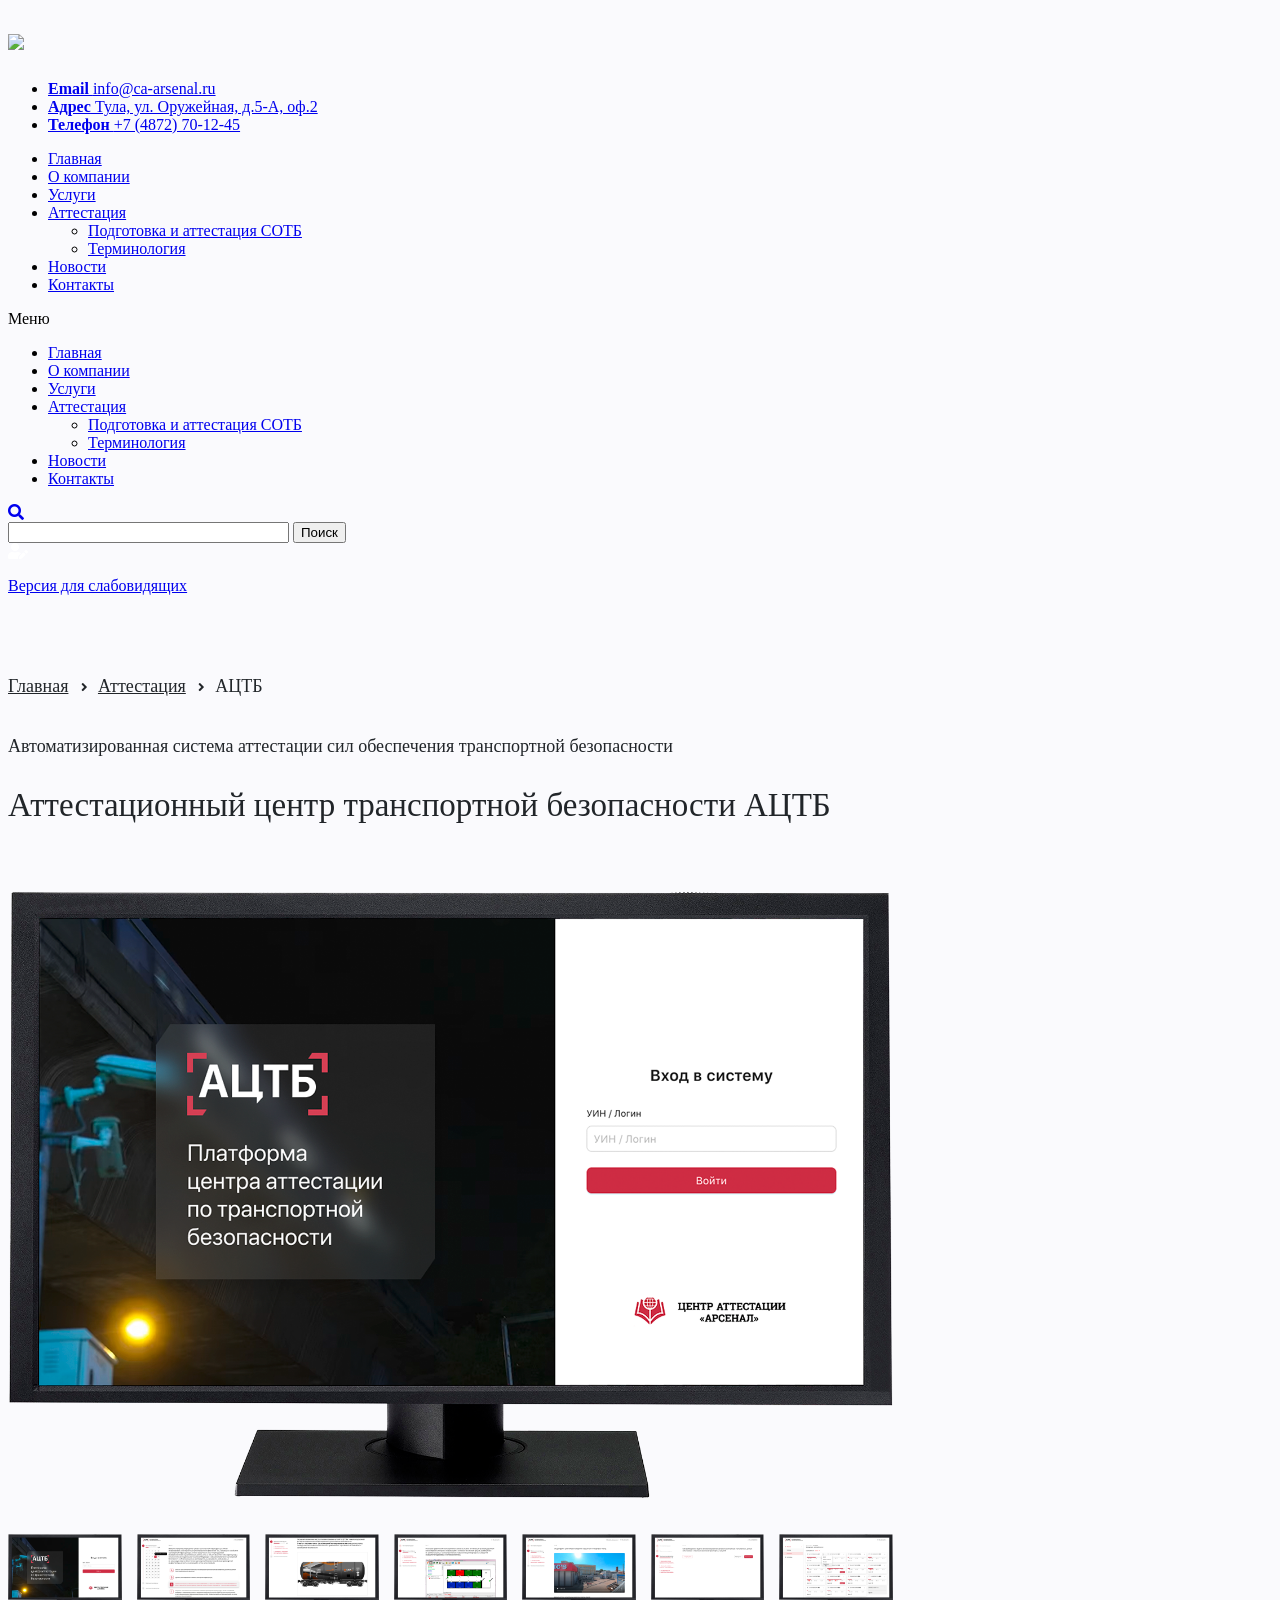
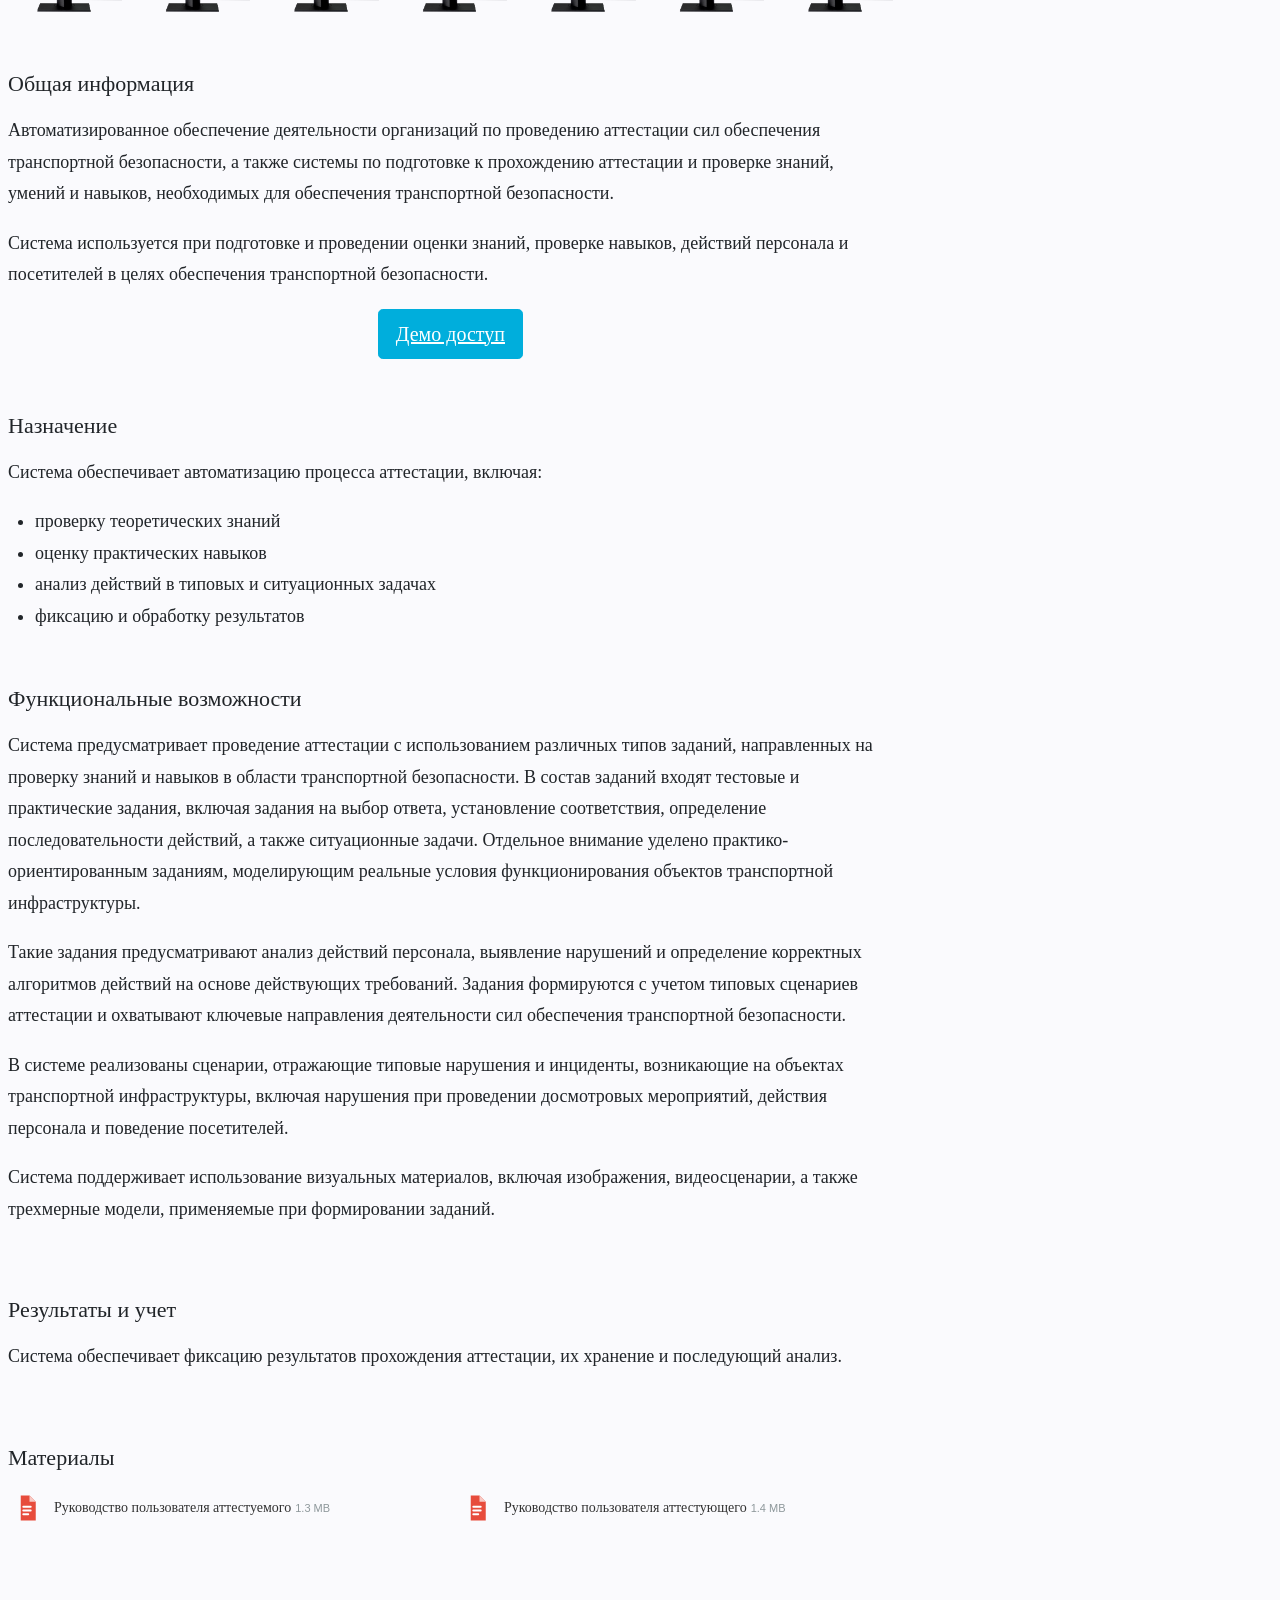
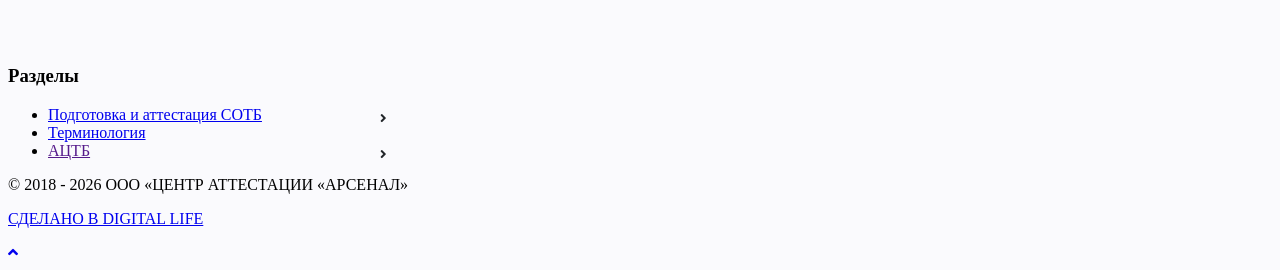
==== arsenal-mincifra-page.html @ 4a5f4f37 "Add demo page package" ====
﻿<!DOCTYPE html>
<html lang="en" class="csstransforms csstransforms3d csstransitions">
        
    <head>
		<meta http-equiv="Content-Type" content="text/html; charset=UTF-8" />
		<meta name="robots" content="index, follow" />
		<meta name="keywords" content="Подготовка и аттестация СОТБ" />
		<meta name="description" content="Аттестация сил обеспечения транспортной безопасности (СОТБ) на этапе проверки соответствия знаний, умений, навыков требованиям законодательства Российской Федерации о транспортной безопасности состоит из трех частей:  тестовые вопросы;    тематические вопросы;    практические задачи." />
		<title>Подготовка к аттестации</title>
		<meta http-equiv="Content-Type" content="text/html; charset=UTF-8" />
<meta name="robots" content="index, follow" />
<meta name="keywords" content="Подготовка и аттестация СОТБ" />
<meta name="description" content="Аттестация сил обеспечения транспортной безопасности (СОТБ) на этапе проверки соответствия знаний, умений, навыков требованиям законодательства Российской Федерации о транспортной безопасности состоит из трех частей:  тестовые вопросы;    тематические вопросы;    практические задачи." />
<script data-skip-moving="true">(function(w, d) {var v = w.frameCacheVars = {"CACHE_MODE":"HTMLCACHE","storageBlocks":[],"dynamicBlocks":{"LkGdQn":"2367ccf456d8","XEVOpk":"2367ccf456d8","i69SCE":"4b08816c9129","7DqYyc":"8f40a6a8fc7c","g8taYv":"0f385bc61f8c","jmonnO":"e4f3e5719616","ZSBTn8":"bb7550629bd7","rIpOz9":"251fed675c6a"},"AUTO_UPDATE":true,"AUTO_UPDATE_TTL":120,"version":2};var inv = false;if (v.AUTO_UPDATE === false){if (v.AUTO_UPDATE_TTL && v.AUTO_UPDATE_TTL > 0){var lm = Date.parse(d.lastModified);if (!isNaN(lm)){var td = new Date().getTime();if ((lm + v.AUTO_UPDATE_TTL * 1000) >= td){w.frameRequestStart = false;w.preventAutoUpdate = true;return;}inv = true;}}else{w.frameRequestStart = false;w.preventAutoUpdate = true;return;}}var r = w.XMLHttpRequest ? new XMLHttpRequest() : (w.ActiveXObject ? new w.ActiveXObject("Microsoft.XMLHTTP") : null);if (!r) { return; }w.frameRequestStart = true;var m = v.CACHE_MODE; var l = w.location; var x = new Date().getTime();var q = "?bxrand=" + x + (l.search.length > 0 ? "&" + l.search.substring(1) : "");var u = l.protocol + "//" + l.host + l.pathname + q;r.open("GET", u, true);r.setRequestHeader("BX-ACTION-TYPE", "get_dynamic");r.setRequestHeader("X-Bitrix-Composite", "get_dynamic");r.setRequestHeader("BX-CACHE-MODE", m);r.setRequestHeader("BX-CACHE-BLOCKS", v.dynamicBlocks ? JSON.stringify(v.dynamicBlocks) : "");if (inv){r.setRequestHeader("BX-INVALIDATE-CACHE", "Y");}try { r.setRequestHeader("BX-REF", d.referrer || "");} catch(e) {}if (m === "APPCACHE"){r.setRequestHeader("BX-APPCACHE-PARAMS", JSON.stringify(v.PARAMS));r.setRequestHeader("BX-APPCACHE-URL", v.PAGE_URL ? v.PAGE_URL : "");}r.onreadystatechange = function() {if (r.readyState != 4) { return; }var a = r.getResponseHeader("BX-RAND");var b = w.BX && w.BX.frameCache ? w.BX.frameCache : false;if (a != x || !((r.status >= 200 && r.status < 300) || r.status === 304 || r.status === 1223 || r.status === 0)){var f = {error:true, reason:a!=x?"bad_rand":"bad_status", url:u, xhr:r, status:r.status};if (w.BX && w.BX.ready && b){BX.ready(function() {setTimeout(function(){BX.onCustomEvent("onFrameDataRequestFail", [f]);}, 0);});}w.frameRequestFail = f;return;}if (b){b.onFrameDataReceived(r.responseText);if (!w.frameUpdateInvoked){b.update(false);}w.frameUpdateInvoked = true;}else{w.frameDataString = r.responseText;}};r.send();var p = w.performance;if (p && p.addEventListener && p.getEntries && p.setResourceTimingBufferSize){var e = 'resourcetimingbufferfull';var h = function() {if (w.BX && w.BX.frameCache && w.BX.frameCache.frameDataInserted){p.removeEventListener(e, h);}else {p.setResourceTimingBufferSize(p.getEntries().length + 50);}};p.addEventListener(e, h);}})(window, document);</script>


<link href="https://use.fontawesome.com/releases/v5.2.0/css/all.css" type="text/css"  rel="stylesheet" />
<link href="https://fonts.googleapis.com/css?family=Poppins:300i,400,500,600,700" type="text/css"  rel="stylesheet" />
<link href="https://fonts.googleapis.com/css?family=Roboto:100,300,400,500,600,700" type="text/css"  rel="stylesheet" />
<link href="https://ca-arsenal.ru/bitrix/js/ui/bootstrap4/css/bootstrap.min.css?1598874058146519" type="text/css"  rel="stylesheet" />
<link href="https://ca-arsenal.ru/local/templates/ca_arsenal/components/bitrix/news.list/podgotovka-k-attestacii/style.css?1594298191150" type="text/css"  rel="stylesheet" />
<link href="https://ca-arsenal.ru/local/templates/ca_arsenal/css/third-party/sidr/css/jquery.sidr.dark.css?15942981924082" type="text/css"  data-template-style="true"  rel="stylesheet" />
<link href="https://ca-arsenal.ru/local/templates/ca_arsenal/css/third-party/slick/css/slick.css?15942981921729" type="text/css"  data-template-style="true"  rel="stylesheet" />
<link href="https://ca-arsenal.ru/local/templates/ca_arsenal/css/third-party/wow/css/animate.min.css?159429819255919" type="text/css"  data-template-style="true"  rel="stylesheet" />
<link href="https://ca-arsenal.ru/local/templates/ca_arsenal/css/third-party/prettyphoto/css/prettyPhoto.css?159429819219891" type="text/css"  data-template-style="true"  rel="stylesheet" />
<link href="https://ca-arsenal.ru/local/templates/ca_arsenal/css/main.css?1730293584119302" type="text/css"  data-template-style="true"  rel="stylesheet" />
<link href="https://ca-arsenal.ru/local/templates/ca_arsenal/icons/icons.css?15942981887052" type="text/css"  data-template-style="true"  rel="stylesheet" />
<link href="https://ca-arsenal.ru/local/templates/ca_arsenal/css/third-party/fakeloader/fakeLoader.css?15942981908376" type="text/css"  data-template-style="true"  rel="stylesheet" />
<link href="https://ca-arsenal.ru/local/templates/ca_arsenal/css/custom.css?15942981888194" type="text/css"  data-template-style="true"  rel="stylesheet" />
<link href="https://ca-arsenal.ru/local/templates/ca_arsenal/css/default.css?159429818813" type="text/css"  data-template-style="true"  rel="stylesheet" />
<link href="https://ca-arsenal.ru/local/templates/ca_arsenal/components/bitrix/menu/top-menu/style.min.css?15942981913715" type="text/css"  data-template-style="true"  rel="stylesheet" />
<link href="https://ca-arsenal.ru/bitrix/components/bitrix/search.suggest.input/templates/.default/style.css?1594297395501" type="text/css"  data-template-style="true"  rel="stylesheet" />
<link href="https://ca-arsenal.ru/local/templates/ca_arsenal/components/bitrix/breadcrumb/breadckrams/style.min.css?1594298190467" type="text/css"  data-template-style="true"  rel="stylesheet" />
<link href="https://ca-arsenal.ru/local/templates/ca_arsenal/components/bitrix/menu/add-menu/style.min.css?1594298190490" type="text/css"  data-template-style="true"  rel="stylesheet" />
<link href="https://ca-arsenal.ru/local/templates/ca_arsenal/components/bitrix/news.list/sidebar-news/style.css?1594298191188" type="text/css"  data-template-style="true"  rel="stylesheet" />
<link href="https://ca-arsenal.ru/local/components/DL/main.feedback/templates/form/style.min.css?159429819032" type="text/css"  data-template-style="true"  rel="stylesheet" />
<link href="https://ca-arsenal.ru/bitrix/components/bitrix/map.yandex.system/templates/.default/style.css?1594297379666" type="text/css"  data-template-style="true"  rel="stylesheet" />
<link href="https://ca-arsenal.ru/local/templates/ca_arsenal/components/bitrix/menu/bottom_menu/style.min.css?1594298190490" type="text/css"  data-template-style="true"  rel="stylesheet" />
<link href="https://ca-arsenal.ru/local/templates/ca_arsenal/styles.css?159972371611761" type="text/css"  data-template-style="true"  rel="stylesheet" />
<link href="https://ca-arsenal.ru/bitrix/components/vision/vision.special/templates/.default/style/css/style.css?1596027711129" type="text/css"  data-template-style="true"  rel="stylesheet" />
<link href="https://ca-arsenal.ru/bitrix/components/vision/vision.special/templates/.default/style/css/bvi-font.min.css?15942976681612" type="text/css"  data-template-style="true"  rel="stylesheet" />
<link href="https://ca-arsenal.ru/bitrix/components/vision/vision.special/templates/.default/style/css/bvi.min.css?1596015080127804" type="text/css"  data-template-style="true"  rel="stylesheet" />
<link href="https://ca-arsenal.ru/bitrix/components/vision/vision.special/templates/.default/style/css/bvi.min.css?1596015080127804" type="text/css"  data-template-style="true"  rel="stylesheet" />
<link href="https://ca-arsenal.ru/bitrix/components/vision/vision.special/templates/.default/style/css/bvi-font.min.css?15942976681612" type="text/css"  data-template-style="true"  rel="stylesheet" />
<script>if(!window.BX)window.BX={};if(!window.BX.message)window.BX.message=function(mess){if(typeof mess==='object'){for(let i in mess) {BX.message[i]=mess[i];} return true;}};</script>
<script>(window.BX||top.BX).message({"JS_CORE_LOADING":"Загрузка...","JS_CORE_NO_DATA":"- Нет данных -","JS_CORE_WINDOW_CLOSE":"Закрыть","JS_CORE_WINDOW_EXPAND":"Развернуть","JS_CORE_WINDOW_NARROW":"Свернуть в окно","JS_CORE_WINDOW_SAVE":"Сохранить","JS_CORE_WINDOW_CANCEL":"Отменить","JS_CORE_WINDOW_CONTINUE":"Продолжить","JS_CORE_H":"ч","JS_CORE_M":"м","JS_CORE_S":"с","JSADM_AI_HIDE_EXTRA":"Скрыть лишние","JSADM_AI_ALL_NOTIF":"Показать все","JSADM_AUTH_REQ":"Требуется авторизация!","JS_CORE_WINDOW_AUTH":"Войти","JS_CORE_IMAGE_FULL":"Полный размер"});</script>

<script src="https://ca-arsenal.ru/bitrix/js/main/core/core.min.js?1762891666229643"></script>

<script>BX.Runtime.registerExtension({"name":"main.core","namespace":"BX","loaded":true});</script>
<script>BX.setJSList(["\/bitrix\/js\/main\/core\/core_ajax.js","\/bitrix\/js\/main\/core\/core_promise.js","\/bitrix\/js\/main\/polyfill\/promise\/js\/promise.js","\/bitrix\/js\/main\/loadext\/loadext.js","\/bitrix\/js\/main\/loadext\/extension.js","\/bitrix\/js\/main\/polyfill\/promise\/js\/promise.js","\/bitrix\/js\/main\/polyfill\/find\/js\/find.js","\/bitrix\/js\/main\/polyfill\/includes\/js\/includes.js","\/bitrix\/js\/main\/polyfill\/matches\/js\/matches.js","\/bitrix\/js\/ui\/polyfill\/closest\/js\/closest.js","\/bitrix\/js\/main\/polyfill\/fill\/main.polyfill.fill.js","\/bitrix\/js\/main\/polyfill\/find\/js\/find.js","\/bitrix\/js\/main\/polyfill\/matches\/js\/matches.js","\/bitrix\/js\/main\/polyfill\/core\/dist\/polyfill.bundle.js","\/bitrix\/js\/main\/core\/core.js","\/bitrix\/js\/main\/polyfill\/intersectionobserver\/js\/intersectionobserver.js","\/bitrix\/js\/main\/lazyload\/dist\/lazyload.bundle.js","\/bitrix\/js\/main\/polyfill\/core\/dist\/polyfill.bundle.js","\/bitrix\/js\/main\/parambag\/dist\/parambag.bundle.js"]);
</script>
<script>BX.Runtime.registerExtension({"name":"ui.dexie","namespace":"BX.DexieExport","loaded":true});</script>
<script>BX.Runtime.registerExtension({"name":"ls","namespace":"window","loaded":true});</script>
<script>BX.Runtime.registerExtension({"name":"fx","namespace":"window","loaded":true});</script>
<script>BX.Runtime.registerExtension({"name":"fc","namespace":"window","loaded":true});</script>
<script>BX.Runtime.registerExtension({"name":"jquery3","namespace":"window","loaded":true});</script>
<script>BX.Runtime.registerExtension({"name":"ui.bootstrap4","namespace":"window","loaded":true});</script>
<script>(window.BX||top.BX).message({"LANGUAGE_ID":"ru","FORMAT_DATE":"DD.MM.YYYY","FORMAT_DATETIME":"DD.MM.YYYY HH:MI:SS","COOKIE_PREFIX":"BITRIX_SM","SERVER_TZ_OFFSET":"10800","UTF_MODE":"Y","SITE_ID":"s1","SITE_DIR":"\/"});</script>


<script src="https://ca-arsenal.ru/bitrix/js/ui/dexie/dist/dexie.bundle.min.js?1762891648102530"></script>
<script src="https://ca-arsenal.ru/bitrix/js/main/core/core_ls.min.js?17488457132683"></script>
<script src="https://ca-arsenal.ru/bitrix/js/main/core/core_fx.min.js?15942971729768"></script>
<script src="https://ca-arsenal.ru/bitrix/js/main/core/core_frame_cache.min.js?176289165110481"></script>
<script src="https://ca-arsenal.ru/bitrix/js/main/jquery/jquery-3.6.0.min.js?165841341989501"></script>
<script src="https://ca-arsenal.ru/bitrix/js/ui/bootstrap4/js/bootstrap.min.js?159429724454924"></script>


<script src="https://ca-arsenal.ru/local/templates/ca_arsenal/components/bitrix/menu/top-menu/script.min.js?1594298191407"></script>
<script src="https://ca-arsenal.ru/bitrix/components/bitrix/search.suggest.input/templates/.default/script.min.js?17488457297997"></script>
<script src="https://ca-arsenal.ru/bitrix/components/vision/vision.special/templates/.default/style/js/bvi.min.js?163050407426181"></script>
<script src="https://ca-arsenal.ru/bitrix/components/vision/vision.special/templates/.default/style/js/responsivevoice.min.js?159429766864687"></script>
<script src="https://ca-arsenal.ru/bitrix/components/vision/vision.special/templates/.default/style/js/js.cookie.min.js?15942976681880"></script>
<script src="https://ca-arsenal.ru/bitrix/components/vision/vision.special/templates/.default/style/js/responsivevoice.min.js?159429766864687"></script>
<script src="https://ca-arsenal.ru/bitrix/components/vision/vision.special/templates/.default/style/js/bvi-init.js?159429766852"></script>
<script src="https://ca-arsenal.ru/bitrix/components/vision/vision.special/templates/.default/style/js/bvi.min.js?163050407426181"></script>
<script src="https://ca-arsenal.ru/bitrix/components/vision/vision.special/templates/.default/style/js/js.cookie.min.js?15942976681880"></script>
<script src="https://ca-arsenal.ru/bitrix/components/bitrix/map.yandex.view/templates/.default/script.js?15942973791540"></script>
<script src="https://ca-arsenal.ru/local/templates/ca_arsenal/css/third-party/jquery/jquery-3.2.1.min.js?159429819086659"></script>
<script src="https://ca-arsenal.ru/local/templates/ca_arsenal/css/third-party/jquery/jquery-migrate-3.0.0.min.js?15942981907083"></script>
<script src="https://ca-arsenal.ru/local/templates/ca_arsenal/css/third-party/sidr/js/jquery.sidr.js?159429819216494"></script>
<script src="https://ca-arsenal.ru/local/templates/ca_arsenal/css/third-party/cycle2/jquery.cycle2.js?159429819048973"></script>
<script src="https://ca-arsenal.ru/local/templates/ca_arsenal/css/third-party/slick/js/slick.min.js?159429819241953"></script>
<script src="https://ca-arsenal.ru/local/templates/ca_arsenal/css/third-party/wow/js/wow.min.js?15942981928426"></script>
<script src="https://ca-arsenal.ru/local/templates/ca_arsenal/css/third-party/counter-up/js/waypoints.min.js?15942981928044"></script>
<script src="https://ca-arsenal.ru/local/templates/ca_arsenal/css/third-party/counter-up/js/jquery.counterup.min.js?15942981921067"></script>
<script src="https://ca-arsenal.ru/local/templates/ca_arsenal/css/third-party/isotope/js/isotope.pkgd.min.js?159429819216020"></script>
<script src="https://ca-arsenal.ru/local/templates/ca_arsenal/css/third-party/prettyphoto/js/jquery.prettyPhoto.js?159429819222038"></script>
<script src="https://ca-arsenal.ru/local/templates/ca_arsenal/css/third-party/fakeloader/fakeLoader.min.js?15942981902121"></script>
<script src="https://ca-arsenal.ru/local/templates/ca_arsenal/js/contact.js?1594298188771"></script>
<script src="https://ca-arsenal.ru/local/templates/ca_arsenal/js/custom.js?159800091910472"></script>
<script src="https://ca-arsenal.ru/local/templates/ca_arsenal/js/color-switcher.js?15942981882330"></script>

		<meta name="viewport" content="width=device-width, initial-scale=1">
		<link rel="shortcut icon" href="https://ca-arsenal.ru/local/templates/ca_arsenal/images/favicon.png" type="image/x-icon">
		<link rel="apple-touch-icon" href="https://ca-arsenal.ru/local/templates/ca_arsenalimages/apple-touch-icon.png">
		<link rel="apple-touch-icon" sizes="72x72" href="https://ca-arsenal.ru/local/templates/ca_arsenalimages/apple-touch-icon-72x72.png">
		<link rel="apple-touch-icon" sizes="114x114" href="https://ca-arsenal.ru/local/templates/ca_arsenalimages/apple-touch-icon-114x114.png">
																										<!-- <link rel="stylesheet" type="text/css" href="css/lite-green.css"> -->
		<!-- <link rel="stylesheet" type="text/css" href="css/dark-green.css"> -->
		<!-- <link rel="stylesheet" type="text/css" href="css/black.css"> -->
		<!-- <link rel="stylesheet" type="text/css" href="css/orange.css"> -->
		<!-- <link rel="stylesheet" type="text/css" href="css/brown.css"> -->
		<!-- <link rel="stylesheet" type="text/css" href="css/lite-green.css"> -->
		<!-- <link rel="stylesheet" type="text/css" href="css/dark-purple.css"> -->
		<!-- <link rel="stylesheet" type="text/css" href="css/cyan.css"> -->
		<!-- <link rel="stylesheet" type="text/css" href="css/dark-blue.css"> -->
		<!-- <link rel="stylesheet" type="text/css" href="css/purple.css"> -->
		<!-- <link rel="stylesheet" type="text/css" href="css/sky-blue.css"> -->
		<!-- <link rel="stylesheet" type="text/css" href="css/red.css"> -->
								<!-- HTML5 Shim and Respond.js IE8 support of HTML5 elements and media
		queries -->
		<!-- WARNING: Respond.js doesn't work if you view the page via file://
		-->
		<!--[if lt IE 9]>
				<script src="https://oss.maxcdn.com/libs/html5shiv/3.7.0/html5shiv.js">
				</script>
				<script src="https://oss.maxcdn.com/libs/respond.js/1.4.2/respond.min.js">
				</script>
		<![endif]-->
	
		<link rel="stylesheet" href="./assets/actb-page.css">
</head>

<body class="home header-v1 actb-page">

<div class="showpanel"></div>
		<div id="page" class="site home header-v1">
				<header id="masthead" class="site-header">
						<div class="container">
								<div class="site-branding">
										<div id="site-identity">
												<h1 class="site-title">
												  
														<a href="https://ca-arsenal.ru/" rel="home">
																													<img src="https://ca-arsenal.ru/local/templates/ca_arsenal/images/logo.png">															  
															</a>
																											</h1>
										</div>
										<!-- #site-identity -->
								</div>
								<!-- .site-branding -->
							
								<div id="quick-contact">
										<ul>
										<li class="quick-email">
										<a href="mailto:ca-arsenal@barsco.ru"><div class="header-box-icon">
 <i class="icon-envelope"> </i>
</div>
<div class="header-box-info">
 <strong>
	Email </strong>info@ca-arsenal.ru
</div></a>
										 </li>
												<li class="quick-address">
												<a href="https://yandex.ru/maps/-/CCQhVAeoOA" target="_blank">
<div class="header-box-icon">
 <i class="icon-map"></i>
</div>
<div class="header-box-info">
 <strong>Адрес</strong> Тула, ул. Оружейная, д.5-А, оф.2
</div>
</a>												</li>
												<li class="open-time">
												<a href="tel:74872701245"><div class="header-box-icon">
 <i class="icon-mic"> </i>
</div>
<div class="header-box-info">
 <strong>
	Телефон </strong> +7 (4872) 70-12-45
</div></a>												</li>
										</ul>
								</div>
								<!-- .quick-contact -->
						</div>
						<!-- .container -->
				</header>
				<!-- .site-header -->
				
				<div class="menu-box">
				<div id="main-navigation">
					<div class="container">
						<div class="top">
						<div class="menu__burger jsMenuMobile">
							<div class="menu__burger-line"></div>
							<div class="menu">
							<div id="bxdynamic_LkGdQn_start" style="display:none"></div>
<nav class="main-navigation">
<ul>


	
	
		
							<li  ><a href="https://ca-arsenal.ru/" class="root-item">Главная</a></li>
			
		
	
	

	
	
		
							<li  ><a href="https://ca-arsenal.ru/company/" class="root-item">О компании</a></li>
			
		
	
	

	
	
		
							<li  ><a href="https://ca-arsenal.ru/services/" class="root-item">Услуги</a></li>
			
		
	
	

	
	
					<li class=" menu-item-has-children  "><a href="https://ca-arsenal.ru/certification/" class="root-item">Аттестация</a>
				<ul class="sub-menu">
		
	
	

	
	
		
							<li class="current-menu-item"><a href="https://ca-arsenal.ru/certification/podgotovka-k-attestatsii/">Подготовка и аттестация СОТБ</a></li>
			
		
	
	

	
	
		
							<li><a href="https://ca-arsenal.ru/certification/Terminology/">Терминология</a></li>
			
		
	
	

			</ul></li>	
	
		
							<li  ><a href="https://ca-arsenal.ru/news/" class="root-item">Новости</a></li>
			
		
	
	

	
	
		
							<li  ><a href="https://ca-arsenal.ru/contacts/" class="root-item">Контакты</a></li>
			
		
	
	


</ul>
</nav>

<div id="bxdynamic_LkGdQn_end" style="display:none"></div>							</div>
							<div class="mobile-menu">
								<div class="menu-button">Меню</div>
							<div id="bxdynamic_XEVOpk_start" style="display:none"></div>
<nav class="main-navigation">
<ul>


	
	
		
							<li  ><a href="https://ca-arsenal.ru/" class="root-item">Главная</a></li>
			
		
	
	

	
	
		
							<li  ><a href="https://ca-arsenal.ru/company/" class="root-item">О компании</a></li>
			
		
	
	

	
	
		
							<li  ><a href="https://ca-arsenal.ru/services/" class="root-item">Услуги</a></li>
			
		
	
	

	
	
					<li class=" menu-item-has-children  "><a href="https://ca-arsenal.ru/certification/" class="root-item">Аттестация</a>
				<ul class="sub-menu">
		
	
	

	
	
		
							<li class="current-menu-item"><a href="https://ca-arsenal.ru/certification/podgotovka-k-attestatsii/">Подготовка и аттестация СОТБ</a></li>
			
		
	
	

	
	
		
							<li><a href="https://ca-arsenal.ru/certification/Terminology/">Терминология</a></li>
			
		
	
	

			</ul></li>	
	
		
							<li  ><a href="https://ca-arsenal.ru/news/" class="root-item">Новости</a></li>
			
		
	
	

	
	
		
							<li  ><a href="https://ca-arsenal.ru/contacts/" class="root-item">Контакты</a></li>
			
		
	
	


</ul>
</nav>

<div id="bxdynamic_XEVOpk_end" style="display:none"></div>							</div>
						</div>				<!-- .site-navigation -->
								
								<!-- .header-search -->
						<div class="header-social-wrapper ">
							<div id="header-search">
<a href="#" class="search-icon"><i class="fa fa-search"></i></a>
<div class="search-box-wrap">
<div class="searchform" role="search">
<form class="search-form" method="get" action="https://ca-arsenal.ru/search/index.php">

		
			<script>
	BX.ready(function(){
		var input = BX("qplSKIW");
		if (input)
			new JsSuggest(input, 'pe:10,md5:,site:s1');
	});
</script>
<IFRAME
	style="width:0px; height:0px; border: 0px;"
	src="javascript:''"
	name="qplSKIW_div_frame"
	id="qplSKIW_div_frame"
></IFRAME><input
			size="33"
		name="q"
	id="qplSKIW"
	value=""
	class="search-suggest"
	type="text"
	autocomplete="off"
/>
</td>

		
			<input name="s" class="search-submit"type="submit" value="Поиск" /></td>
		
	
</form>
</div>
</div>
</div>


							<div class="social-links">
								<a href="http://cdk.ca-arsenal.ru/" class="blocknote-icon" style="color:#fff;">
							<i class="fas fa-user-edit" ></i>
						</a>
							</div>
							<div id="bxdynamic_i69SCE_start" style="display:none"></div>
<p>
<a href="#" class="bvi-open" title="������ ����� ��� ������������">Версия для слабовидящих<!--������ ����� ��� ������������--></a>
	<script src="https://code.jquery.com/jquery-1.12.4.min.js"></script> <script src="https://ca-arsenal.ru/bitrix/components/vision/vision.special/templates/.default/style/js/responsivevoice.min.js"></script> 
	<script src="https://ca-arsenal.ru/bitrix/components/vision/vision.special/templates/.default/style/js/js.cookie.js"></script> 
	<script src="https://ca-arsenal.ru/bitrix/components/vision/vision.special/templates/.default/style/js/bvi-init.js"></script> 
	<script src="https://ca-arsenal.ru/bitrix/components/vision/vision.special/templates/.default/style/js/bvi.min.js"></script> 


<!--<div class="container-fluid">

        <div class="navbar navbar-default" role="navigation">

            <div class="row ">

                <div class="col-md-2 col-centered">

                    <p>Размер шрифта</p>

                    <br/>

                    <div class="btn-group">

                        <button type="button" id="a2" class="btn btn-default btn-sm">
                        <span class="glyphicon glyphicon-minus"></span>
   
                     </button>
             
           <button type="button" id="a1" class="btn btn-default btn-sm">
           <span class="glyphicon glyphicon-plus"></span>
               
         </button>
                 
   </div>
               
 </div>
             
   <div class="col-md-2 col-centered">
   
                 <p>Шрифт</p>
             
       <br/>
                  
    <div class="btn-group">
         
               <button type="button" class="btn btn-default btn-sm nop"  id="font1">
                        <span style="font-family:'Times New Roman';font-size:14px;">с засечками</span>
  
                        </button>
                        
                        <button type="button" class="btn btn-default btn-sm nop" id="font2">
                        <span style="font-family:'Arial';font-size:14px;">без засечек</span>

                        </button>
                  
   </div>
                    
                    
                    
                    
             
   </div>
             
   <div class="col-md-3 col-centered">
     
               <p>
                  
      <span>Цвета сайта</span>
   
                 </p>
              
                 <br/>
              
      <div class="btn-group">

                        <button type="button" class="btn btn-default btn-sm" id="c1">
                        <span class="glyphicon glyphicon-font"></span>
            
            </button>
  
                      <button type="button" class="btn btn-default btn-sm" id="c2">
                      <span class="glyphicon glyphicon-font"></span>
              
          </button>
                   
     <button type="button" class="btn btn-default btn-sm" id="c3">
     <span class="glyphicon glyphicon-font"></span>
                
        </button>
                   
     <button type="button" class="btn btn-default btn-sm" id="c4">
<span class="glyphicon glyphicon-font"></span>
               
         </button>
                      
  <button type="button" class="btn btn-default btn-sm" id="c5">
<span class="glyphicon glyphicon-font"></span>
                 
       </button>
                
    </div>
           
     </div>
           
     <div class="col-md-2 col-centered">

                    <p>Изображения</p>
  
                  <br/>
    
                <div class="btn-group" data-toggle="buttons">

                        <label class="btn btn-default  btn-sm redis">
  
                          <input type="radio" id="q156" name="imgvis" value="1" />
                          <span class="glyphicon glyphicon-eye-open"></span>

    
                         </label>

                        <label class="btn btn-default  btn-sm redis">

                        <input type="radio" id="q157" name="imgvis" value="2" />
                        <span class="glyphicon glyphicon-eye-close"></span>

                        </label>
                    
                        </div>
 
                        </div>
          
                        <div class="col-md-1 col-centered">
 
                   <p><span class="glyphicon glyphicon-resize-horizontal">Инт.</span>
 
                   </p>
 
                   <br/>

                   <div class="btn-group">

                        <button type="button" id="i2" class="btn btn-default btn-sm">
                        <span class="glyphicon glyphicon-minus"></span>

                        </button>

                        <button type="button" id="i1" class="btn btn-default btn-sm">
                        <span class="glyphicon glyphicon-plus"></span>
 
                       </button>


                    </div>

                </div>

                <div class="col-md-1 col-centered">

                <p><span class="glyphicon glyphicon-resize-vertical">Инт.</span>

                </p>
                    <br/>
                    
                <div class="btn-group">
 
                <div class="btn-group" data-toggle="buttons">

                            <label class="btn btn-default  btn-sm ol1">

                                <input type="radio" id="yr1" name="inter" value="1" /><span class="glyphicon glyphicon-resize-small"></span>


                            </label>
 
                    <label class="btn btn-default btn-sm ol1">

                    <input type="radio" id="yr2" name="inter" value="2" />
      <span class="glyphicon glyphicon-resize-full"></span>
 
      </label>
                        
</div>
                    
</div>
                
</div>
                
<div class="col-md-1 col-centered">
                    
<p></p>
                    
<br/>
                    
<div class="btn-group">
                        
<button class="btn btn-default btn-sm" id="reset"> 
<i class="glyphicon glyphicon-refresh"></i> 
Сброс</button>
                    
</div>
                
</div>
            
</div>
        
</div>
    
</div>--><div id="bxdynamic_i69SCE_end" style="display:none"></div>								<!-- .social-links -->
						</div>
						</div>
								<!-- .header-social-wrapper -->
						</div>
						
						<!-- .container -->
				</div>
				</div>
<div id="content" class="site-content global-layout-right-sidebar">
              <div class="container">
                <div class="inner-wrapper">
                  <div id="primary" class="content-area">
                    <main id="main" class="site-main">
                      <div class="inline actb-content">
                        <div class="actb-breadcrumbs">
                          <span class="trail-item"><a class="under_bred" href="https://ca-arsenal.ru/">Главная</a></span>
                          <span class="trail-item"><a class="under_bred" href="https://ca-arsenal.ru/certification/">Аттестация</a></span>
                          <span class="trail-item">АЦТБ</span>
                        </div>
                        <p class="actb-eyebrow">Автоматизированная&nbsp;система аттестации сил обеспечения транспортной&nbsp;безопасности</p>
                        <h1 class="actb-title">Аттестационный центр транспортной&nbsp;безопасности АЦТБ</h1>
                        <section class="actb-carousel">
                          <div class="actb-carousel-stage">
                            <img src="./assets/actb-monitors-01-login.webp" alt="Экран авторизации системы АЦТБ" data-actb-stage-image>
                          </div>
                          <div class="actb-carousel-thumbs" aria-label="Галерея экранов системы">
                            <button class="actb-carousel-thumb is-active" type="button" data-actb-thumb data-image-src="./assets/actb-monitors-01-login.webp" data-image-alt="Экран авторизации системы АЦТБ" aria-pressed="true">
                              <span class="actb-carousel-thumb-image"><img src="./assets/actb-monitors-01-login.webp" alt=""></span>
                              <span class="actb-carousel-thumb-marker"></span>
                            </button>
                            <button class="actb-carousel-thumb" type="button" data-actb-thumb data-image-src="./assets/actb-monitors-02-quiz.webp" data-image-alt="Экран тестовых вопросов" aria-pressed="false">
                              <span class="actb-carousel-thumb-image"><img src="./assets/actb-monitors-02-quiz.webp" alt=""></span>
                              <span class="actb-carousel-thumb-marker"></span>
                            </button>
                            <button class="actb-carousel-thumb" type="button" data-actb-thumb data-image-src="./assets/actb-monitors-03-practice-image-click.webp" data-image-alt="Практическое задание с изображением" aria-pressed="false">
                              <span class="actb-carousel-thumb-image"><img src="./assets/actb-monitors-03-practice-image-click.webp" alt=""></span>
                              <span class="actb-carousel-thumb-marker"></span>
                            </button>
                            <button class="actb-carousel-thumb" type="button" data-actb-thumb data-image-src="./assets/actb-monitors-04-practice-skud.webp" data-image-alt="Практическое задание по СКУД" aria-pressed="false">
                              <span class="actb-carousel-thumb-image"><img src="./assets/actb-monitors-04-practice-skud.webp" alt=""></span>
                              <span class="actb-carousel-thumb-marker"></span>
                            </button>
                            <button class="actb-carousel-thumb" type="button" data-actb-thumb data-image-src="./assets/actb-monitors-05-practice-video.webp" data-image-alt="Практическое задание с видео" aria-pressed="false">
                              <span class="actb-carousel-thumb-image"><img src="./assets/actb-monitors-05-practice-video.webp" alt=""></span>
                              <span class="actb-carousel-thumb-marker"></span>
                            </button>
                            <button class="actb-carousel-thumb" type="button" data-actb-thumb data-image-src="./assets/actb-monitors-06-thematic.webp" data-image-alt="Экран тематических вопросов" aria-pressed="false">
                              <span class="actb-carousel-thumb-image"><img src="./assets/actb-monitors-06-thematic.webp" alt=""></span>
                              <span class="actb-carousel-thumb-marker"></span>
                            </button>
                            <button class="actb-carousel-thumb" type="button" data-actb-thumb data-image-src="./assets/actb-monitors-07-session-dashboard.webp" data-image-alt="Панель управления сессией аттестации" aria-pressed="false">
                              <span class="actb-carousel-thumb-image"><img src="./assets/actb-monitors-07-session-dashboard.webp" alt=""></span>
                              <span class="actb-carousel-thumb-marker"></span>
                            </button>
                          </div>
                        </section>
                        <section class="actb-section">
                          <h2 class="actb-section-title">Общая&nbsp;информация</h2>
                          <p>Автоматизированное обеспечение деятельности организаций по проведению аттестации сил обеспечения транспортной&nbsp;безопасности, а&nbsp;также системы по подготовке к прохождению аттестации и проверке знаний, умений и навыков, необходимых для обеспечения транспортной&nbsp;безопасности.</p>
                          <p>Система используется при подготовке и проведении оценки знаний, проверке навыков, действий персонала и посетителей в&nbsp;целях обеспечения транспортной&nbsp;безопасности.</p>
                          <div class="actb-demo-actions">
                            <a class="actb-demo-button" href="https://cda.ca-arsenal.ru" target="_blank" rel="noopener noreferrer">Демо&nbsp;доступ</a>
                          </div>
                        </section>
                        <section class="actb-section">
                          <h2 class="actb-section-title">Назначение</h2>
                          <p>Система обеспечивает автоматизацию процесса аттестации, включая:</p>
                          <ul>
                            <li>проверку теоретических знаний</li>
                            <li>оценку практических навыков</li>
                            <li>анализ действий в типовых и ситуационных задачах</li>
                            <li>фиксацию и обработку результатов</li>
                          </ul>
                        </section>
                        <section class="actb-section">
                          <h2 class="actb-section-title">Функциональные&nbsp;возможности</h2>
                          <p>Система предусматривает проведение аттестации с использованием различных типов заданий, направленных на проверку знаний и навыков в области транспортной безопасности. В состав заданий входят тестовые и практические задания, включая задания на выбор ответа, установление соответствия, определение последовательности действий, а также ситуационные задачи. Отдельное внимание уделено практико-ориентированным заданиям, моделирующим реальные условия функционирования объектов транспортной инфраструктуры.</p>
                          <p>Такие задания предусматривают анализ действий персонала, выявление нарушений и определение корректных алгоритмов действий на основе действующих требований. Задания формируются с учетом типовых сценариев аттестации и охватывают ключевые направления деятельности сил обеспечения транспортной безопасности.</p>
                          <p>В системе реализованы сценарии, отражающие типовые нарушения и инциденты, возникающие на объектах транспортной инфраструктуры, включая нарушения при проведении досмотровых мероприятий, действия персонала и поведение посетителей.</p>
                          <p>Система поддерживает использование визуальных материалов, включая изображения, видеосценарии, а также трехмерные модели, применяемые при формировании заданий.</p>
                        </section>
                        <section class="actb-section">
                          <h2 class="actb-section-title">Результаты и&nbsp;учет</h2>
                          <p>Система обеспечивает фиксацию результатов прохождения аттестации, их хранение и последующий анализ.</p>
                        </section>
                        <section class="actb-section">
                          <h2 class="actb-section-title">Материалы</h2>
                          <div class="actb-pdf-grid">
                            <a class="actb-pdf-button" href="./assets/Руководство пользователя аттестуемого.pdf" target="_blank" rel="noopener noreferrer">
                              <span class="actb-pdf-icon" aria-hidden="true">
                                <svg viewBox="0 0 24 24" fill="none" xmlns="http://www.w3.org/2000/svg"><path d="M7 2H14L19 7V22H7V2Z" fill="#E74C3C"/><path d="M14 2V7H19" fill="#F8C9C4"/><path d="M9 11H15" stroke="white" stroke-width="1.5" stroke-linecap="round"/><path d="M9 14H15" stroke="white" stroke-width="1.5" stroke-linecap="round"/><path d="M9 17H13" stroke="white" stroke-width="1.5" stroke-linecap="round"/></svg>
                              </span>
                              <span class="actb-pdf-meta">
                                <span class="actb-pdf-title">Руководство пользователя&nbsp;аттестуемого</span>
                                <span class="actb-pdf-size">1.3 MB</span>
                              </span>
                            </a>
                            <a class="actb-pdf-button" href="./assets/Руководство пользователя аттестующего.pdf" target="_blank" rel="noopener noreferrer">
                              <span class="actb-pdf-icon" aria-hidden="true">
                                <svg viewBox="0 0 24 24" fill="none" xmlns="http://www.w3.org/2000/svg"><path d="M7 2H14L19 7V22H7V2Z" fill="#E74C3C"/><path d="M14 2V7H19" fill="#F8C9C4"/><path d="M9 11H15" stroke="white" stroke-width="1.5" stroke-linecap="round"/><path d="M9 14H15" stroke="white" stroke-width="1.5" stroke-linecap="round"/><path d="M9 17H13" stroke="white" stroke-width="1.5" stroke-linecap="round"/></svg>
                              </span>
                              <span class="actb-pdf-meta">
                                <span class="actb-pdf-title">Руководство пользователя&nbsp;аттестующего</span>
                                <span class="actb-pdf-size">1.4 MB</span>
                              </span>
                            </a>
                          </div>
                        </section>
                      </div>
                    </main> <!-- #main -->
                  </div> <!-- #primary -->
                  <div id="sidebar-primary" class="sidebar widget-area">
                    <div class="sidebar-widget-wrapper">
                      <aside class="widget widget-categories">
                        <h3 class="widget-title">Разделы</h3>
                        <ul>
                          <li class="actb-current"><a href="https://ca-arsenal.ru/certification/podgotovka-k-attestatsii/">Подготовка и аттестация СОТБ</a></li>
                          <li><a href="https://ca-arsenal.ru/certification/Terminology/">Терминология</a></li>
                          <li class="actb-current"><a href="">АЦТБ</a></li>
                        </ul>
                      </aside>
                    </div>
                  </div> <!-- .sidebar -->
                </div> <!-- #inner-wrapper -->
              </div><!-- .container -->
            </div>

                        <footer id="colophon" class="site-footer">
				<div class="colophon-bottom">
					<div class="container">
						<div class="copyright">
							<p>© 2018 - 2026   ООО «ЦЕНТР АТТЕСТАЦИИ «АРСЕНАЛ» </p> </div>
							<div class="site-info">
								<a href="https://dd-l.name/" target="blanck"><p>СДЕЛАНО В DIGITAL LIFE</a> </p></a>
							</div> <!-- .site-info -->
						</div> <!-- .container -->
						</div> <!-- .container -->
					</div> <!-- .colophon-bottom -->
				</footer>
                        <!-- footer ends here -->
                </div>
                <!--#page-->
                <div id="btn-scrollup" style="display: block;">
                        <a title="Go Top" class="scrollup" href="#"><i class="fas fa-angle-up"></i></a>
                </div>
                                                <!--Include all compiled plugins (below), or include individual files
                as needed-->
				                                                                                                		                                                                                

                <script src="./assets/actb-page.js"></script>
</body>
<!-- Yandex.Metrika counter --> <script type="text/javascript" > (function(m,e,t,r,i,k,a){m[i]=m[i]||function(){(m[i].a=m[i].a||[]).push(arguments)}; m[i].l=1*new Date();k=e.createElement(t),a=e.getElementsByTagName(t)[0],k.async=1,k.src=r,a.parentNode.insertBefore(k,a)}) (window, document, "script", "https://mc.yandex.ru/metrika/tag.js", "ym"); ym(72894646, "init", { clickmap:true, trackLinks:true, accurateTrackBounce:true, webvisor:true, trackHash:true }); </script> <noscript><div><img src="https://mc.yandex.ru/watch/72894646" style="position:absolute; left:-9999px;" alt="" /></div></noscript> <!-- /Yandex.Metrika counter -->
</html><!--0c764e40afae94f9fd6fd95c0f9b656f-->
---- assets/actb-page.css ----
﻿.actb-page {
  background: #fafafd;
}
.actb-page #primary.content-area { width: 70%; }
.actb-page #sidebar-primary.sidebar { width: 30%; }
.actb-content { color: #212529; padding: 60px 0 80px; }
.actb-content p, .actb-content li { color: #212529; font-size: 18px; line-height: 1.75; }
.actb-content p { margin: 0 0 18px; }
.actb-content ul { margin: 0; padding-left: 27px; }
.actb-breadcrumbs { margin-bottom: 28px; font-size: 18px; line-height: 31.5px; }
.actb-breadcrumbs .trail-item { display: inline-block; }
.actb-breadcrumbs .trail-item a { color: #212529; }
.actb-breadcrumbs .trail-item a:hover, .actb-breadcrumbs .trail-item a:focus { color: #5066ba; }
.actb-breadcrumbs .trail-item + .trail-item:before { color: #212529; content: "\f105"; font-family: "Font Awesome 5 Free"; font-size: 13px; font-weight: 900; margin: 0 10px 0 8px; }
.actb-eyebrow { font-size: 18px; line-height: 31.5px; margin-bottom: 15px; }
.actb-title { color: #212529; font-size: 33px; font-weight: 500; line-height: 1.5; margin: 0 0 30px; }
.actb-section { padding: 25px 0; }
.actb-section-title { color: #212529; font-size: 22px; font-weight: 500; line-height: 33px; margin: 0 0 15px; }
.actb-carousel { padding: 30px 0; }
.actb-carousel-stage { aspect-ratio: 1570 / 1080; background: transparent; overflow: hidden; width: 100%; }
.actb-carousel-stage img { display: block; height: 100%; object-fit: cover; width: 100%; }
.actb-carousel-thumbs { display: flex; gap: 15px; margin-top: 30px; }
.actb-carousel-thumb { background: transparent; border: 0; cursor: pointer; flex: 1 1 0; padding: 5px 0 0; }
.actb-carousel-thumb-image { aspect-ratio: 157 / 108; overflow: hidden; width: 100%; }
.actb-carousel-thumb-image img { display: block; height: 100%; object-fit: cover; transition: transform 0.3s ease, opacity 0.3s ease; width: 100%; }
.actb-carousel-thumb-marker { background: #00aedc; height: 5px; margin-top: 5px; opacity: 0; transition: opacity 0.3s ease, background-color 0.3s ease; width: 100%; }
.actb-carousel-thumb.is-active .actb-carousel-thumb-marker { background: #5066ba; opacity: 1; }
.actb-carousel-thumb:hover .actb-carousel-thumb-image img, .actb-carousel-thumb:focus .actb-carousel-thumb-image img { opacity: 0.9; transform: scale(1.02); }
.actb-demo-actions { display: flex; justify-content: center; margin-top: 15px; }
.actb-demo-button { background: #00aedc; border: 1px solid #00aedc; border-radius: 4.8px; color: #fff; display: inline-block; font-size: 20px; line-height: 30px; padding: 9px 17px; text-decoration: underline; transition: background-color 0.3s ease, border-color 0.3s ease, box-shadow 0.3s ease; }
.actb-demo-button:hover, .actb-demo-button:focus { background: #0b60a9; border-color: #0b60a9; box-shadow: 0 2px 7px rgba(162,160,160,0.54); color: #fff; }
.actb-pdf-grid { display: flex; gap: 15px; }
.actb-pdf-button { align-items: center; color: inherit; display: flex; flex: 1 1 0; min-width: 0; text-decoration: none; }
.actb-pdf-icon { align-items: center; display: flex; flex: 0 0 38px; height: 38px; justify-content: center; }
.actb-pdf-icon svg { display: block; height: 30px; width: 30px; }
.actb-pdf-meta { min-width: 0; overflow: hidden; padding: 0 8px; }
.actb-pdf-title { color: #323232; font-size: 14px; line-height: 21px; margin: 0 0 4px; overflow: hidden; text-overflow: ellipsis; white-space: nowrap; }
.actb-pdf-size { color: #8e989b; font-family: Arial, sans-serif; font-size: 11px; line-height: 1; }
.actb-pdf-button:hover .actb-pdf-title, .actb-pdf-button:focus .actb-pdf-title { color: #00aedc; }
.actb-page .sidebar-widget-wrapper { padding-top: 15px; }
.actb-page .widget-categories ul li { position: relative; }
.actb-page .widget-categories ul li.actb-current:after { color: #212529; content: "\f105"; font-family: "Font Awesome 5 Free"; font-size: 13px; font-weight: 900; position: absolute; right: 0; top: 6px; }
@media screen and (max-width: 991px) {
  .actb-page #primary.content-area, .actb-page #sidebar-primary.sidebar { width: 100%; }
  .actb-carousel-thumbs, .actb-pdf-grid { flex-wrap: wrap; }
  .actb-carousel-thumb { flex: 1 1 calc(25% - 12px); }
  .actb-pdf-button { flex: 1 1 100%; }
}
@media screen and (max-width: 767px) {
  .actb-content { padding: 35px 0 55px; }
  .actb-title { font-size: 28px; line-height: 1.35; }
  .actb-carousel-thumb { flex: 1 1 calc(50% - 8px); }
  .actb-breadcrumbs { font-size: 16px; }
}
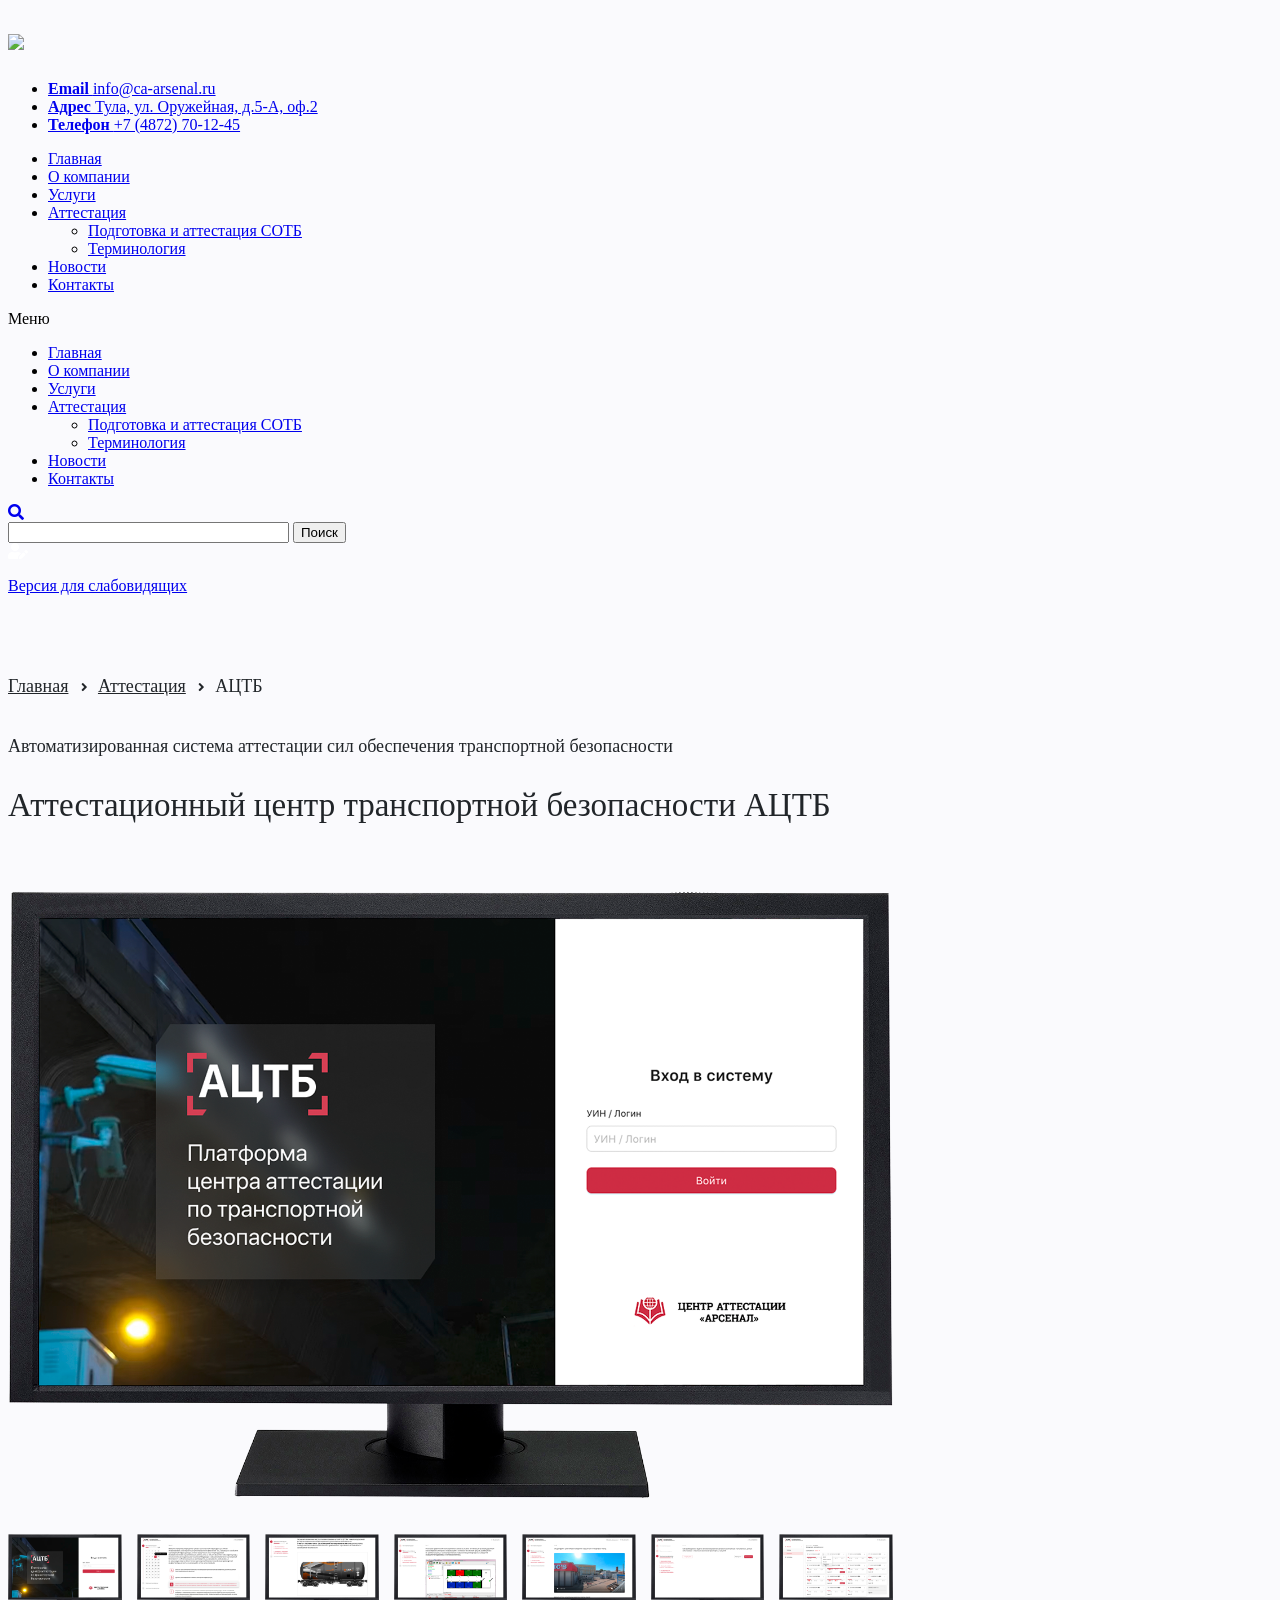
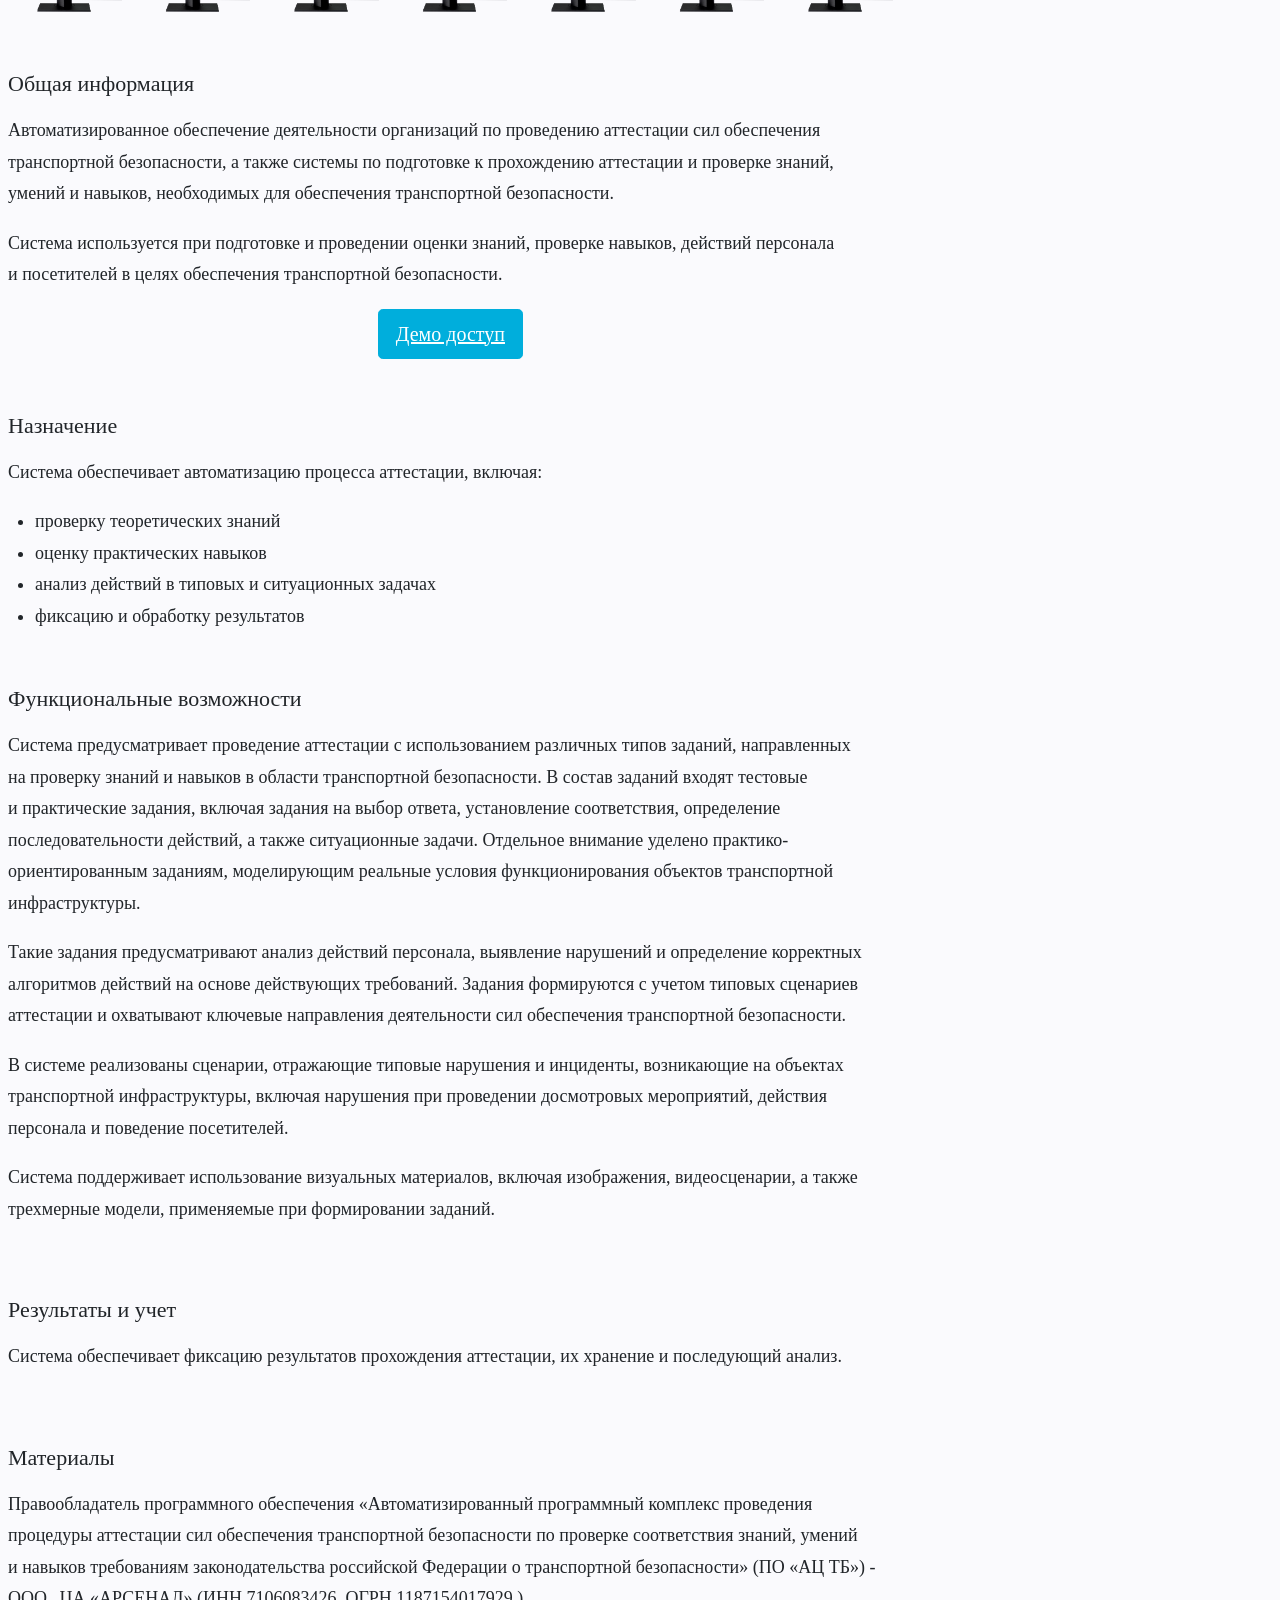
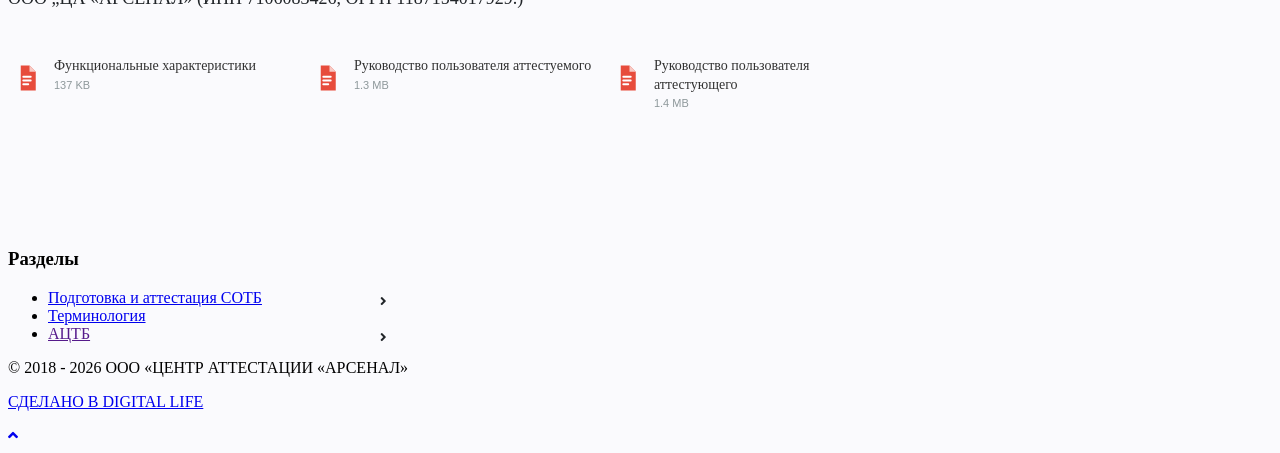
==== commit ef05300a: "Refine content layout and materials section" ====
--- a/arsenal-mincifra-page.html
+++ b/arsenal-mincifra-page.html
@@ -626,7 +626,7 @@
                           <span class="trail-item">АЦТБ</span>
                         </div>
                         <p class="actb-eyebrow">Автоматизированная&nbsp;система аттестации сил обеспечения транспортной&nbsp;безопасности</p>
-                        <h1 class="actb-title">Аттестационный центр транспортной&nbsp;безопасности АЦТБ</h1>
+                        <h1 class="actb-title">Аттестационный центр транспортной&nbsp;безопасности&nbsp;АЦТБ</h1>
                         <section class="actb-carousel">
                           <div class="actb-carousel-stage">
                             <img src="./assets/actb-monitors-01-login.webp" alt="Экран авторизации системы АЦТБ" data-actb-stage-image>
@@ -664,8 +664,8 @@
                         </section>
                         <section class="actb-section">
                           <h2 class="actb-section-title">Общая&nbsp;информация</h2>
-                          <p>Автоматизированное обеспечение деятельности организаций по проведению аттестации сил обеспечения транспортной&nbsp;безопасности, а&nbsp;также системы по подготовке к прохождению аттестации и проверке знаний, умений и навыков, необходимых для обеспечения транспортной&nbsp;безопасности.</p>
-                          <p>Система используется при подготовке и проведении оценки знаний, проверке навыков, действий персонала и посетителей в&nbsp;целях обеспечения транспортной&nbsp;безопасности.</p>
+                          <p>Автоматизированное обеспечение деятельности организаций по&nbsp;проведению аттестации сил обеспечения транспортной&nbsp;безопасности, а&nbsp;также системы по&nbsp;подготовке к&nbsp;прохождению аттестации и&nbsp;проверке знаний, умений и&nbsp;навыков, необходимых для обеспечения транспортной&nbsp;безопасности.</p>
+                          <p>Система используется при подготовке и&nbsp;проведении оценки знаний, проверке навыков, действий персонала и&nbsp;посетителей в&nbsp;целях обеспечения транспортной&nbsp;безопасности.</p>
                           <div class="actb-demo-actions">
                             <a class="actb-demo-button" href="https://cda.ca-arsenal.ru" target="_blank" rel="noopener noreferrer">Демо&nbsp;доступ</a>
                           </div>
@@ -676,30 +676,40 @@
                           <ul>
                             <li>проверку теоретических знаний</li>
                             <li>оценку практических навыков</li>
-                            <li>анализ действий в типовых и ситуационных задачах</li>
-                            <li>фиксацию и обработку результатов</li>
+                            <li>анализ действий в&nbsp;типовых и&nbsp;ситуационных задачах</li>
+                            <li>фиксацию и&nbsp;обработку результатов</li>
                           </ul>
                         </section>
                         <section class="actb-section">
                           <h2 class="actb-section-title">Функциональные&nbsp;возможности</h2>
-                          <p>Система предусматривает проведение аттестации с использованием различных типов заданий, направленных на проверку знаний и навыков в области транспортной безопасности. В состав заданий входят тестовые и практические задания, включая задания на выбор ответа, установление соответствия, определение последовательности действий, а также ситуационные задачи. Отдельное внимание уделено практико-ориентированным заданиям, моделирующим реальные условия функционирования объектов транспортной инфраструктуры.</p>
-                          <p>Такие задания предусматривают анализ действий персонала, выявление нарушений и определение корректных алгоритмов действий на основе действующих требований. Задания формируются с учетом типовых сценариев аттестации и охватывают ключевые направления деятельности сил обеспечения транспортной безопасности.</p>
-                          <p>В системе реализованы сценарии, отражающие типовые нарушения и инциденты, возникающие на объектах транспортной инфраструктуры, включая нарушения при проведении досмотровых мероприятий, действия персонала и поведение посетителей.</p>
-                          <p>Система поддерживает использование визуальных материалов, включая изображения, видеосценарии, а также трехмерные модели, применяемые при формировании заданий.</p>
+                          <p>Система предусматривает проведение аттестации с&nbsp;использованием различных типов заданий, направленных на&nbsp;проверку знаний и&nbsp;навыков в&nbsp;области транспортной безопасности. В&nbsp;состав заданий входят тестовые и&nbsp;практические задания, включая задания на&nbsp;выбор ответа, установление соответствия, определение последовательности действий, а&nbsp;также ситуационные задачи. Отдельное внимание уделено практико-ориентированным заданиям, моделирующим реальные условия функционирования объектов транспортной инфраструктуры.</p>
+                          <p>Такие задания предусматривают анализ действий персонала, выявление нарушений и&nbsp;определение корректных алгоритмов действий на&nbsp;основе действующих требований. Задания формируются с&nbsp;учетом типовых сценариев аттестации и&nbsp;охватывают ключевые направления деятельности сил обеспечения транспортной безопасности.</p>
+                          <p>В&nbsp;системе реализованы сценарии, отражающие типовые нарушения и&nbsp;инциденты, возникающие на&nbsp;объектах транспортной инфраструктуры, включая нарушения при&nbsp;проведении досмотровых мероприятий, действия персонала и&nbsp;поведение посетителей.</p>
+                          <p>Система поддерживает использование визуальных материалов, включая изображения, видеосценарии, а&nbsp;также трехмерные модели, применяемые при&nbsp;формировании заданий.</p>
                         </section>
                         <section class="actb-section">
                           <h2 class="actb-section-title">Результаты и&nbsp;учет</h2>
-                          <p>Система обеспечивает фиксацию результатов прохождения аттестации, их хранение и последующий анализ.</p>
+                          <p>Система обеспечивает фиксацию результатов прохождения аттестации, их хранение и&nbsp;последующий анализ.</p>
                         </section>
                         <section class="actb-section">
                           <h2 class="actb-section-title">Материалы</h2>
+                          <p>Правообладатель программного обеспечения «Автоматизированный программный комплекс проведения процедуры аттестации сил&nbsp;обеспечения транспортной безопасности по&nbsp;проверке соответствия знаний, умений и&nbsp;навыков требованиям законодательства российской Федерации о&nbsp;транспортной безопасности» (ПО&nbsp;«АЦ&nbsp;ТБ») - ООО&nbsp;„ЦА&nbsp;«АРСЕНАЛ» (ИНН&nbsp;7106083426, ОГРН&nbsp;1187154017929.)</p>
                           <div class="actb-pdf-grid">
+                            <a class="actb-pdf-button" href="./assets/Функциональные характеристики.pdf" target="_blank" rel="noopener noreferrer">
+                              <span class="actb-pdf-icon" aria-hidden="true">
+                                <svg viewBox="0 0 24 24" fill="none" xmlns="http://www.w3.org/2000/svg"><path d="M7 2H14L19 7V22H7V2Z" fill="#E74C3C"/><path d="M14 2V7H19" fill="#F8C9C4"/><path d="M9 11H15" stroke="white" stroke-width="1.5" stroke-linecap="round"/><path d="M9 14H15" stroke="white" stroke-width="1.5" stroke-linecap="round"/><path d="M9 17H13" stroke="white" stroke-width="1.5" stroke-linecap="round"/></svg>
+                              </span>
+                              <span class="actb-pdf-meta">
+                                <span class="actb-pdf-title">Функциональные характеристики</span>
+                                <span class="actb-pdf-size">137 KB</span>
+                              </span>
+                            </a>
                             <a class="actb-pdf-button" href="./assets/Руководство пользователя аттестуемого.pdf" target="_blank" rel="noopener noreferrer">
                               <span class="actb-pdf-icon" aria-hidden="true">
                                 <svg viewBox="0 0 24 24" fill="none" xmlns="http://www.w3.org/2000/svg"><path d="M7 2H14L19 7V22H7V2Z" fill="#E74C3C"/><path d="M14 2V7H19" fill="#F8C9C4"/><path d="M9 11H15" stroke="white" stroke-width="1.5" stroke-linecap="round"/><path d="M9 14H15" stroke="white" stroke-width="1.5" stroke-linecap="round"/><path d="M9 17H13" stroke="white" stroke-width="1.5" stroke-linecap="round"/></svg>
                               </span>
                               <span class="actb-pdf-meta">
-                                <span class="actb-pdf-title">Руководство пользователя&nbsp;аттестуемого</span>
+                                <span class="actb-pdf-title">Руководство пользователя аттестуемого</span>
                                 <span class="actb-pdf-size">1.3 MB</span>
                               </span>
                             </a>
@@ -708,7 +718,7 @@
                                 <svg viewBox="0 0 24 24" fill="none" xmlns="http://www.w3.org/2000/svg"><path d="M7 2H14L19 7V22H7V2Z" fill="#E74C3C"/><path d="M14 2V7H19" fill="#F8C9C4"/><path d="M9 11H15" stroke="white" stroke-width="1.5" stroke-linecap="round"/><path d="M9 14H15" stroke="white" stroke-width="1.5" stroke-linecap="round"/><path d="M9 17H13" stroke="white" stroke-width="1.5" stroke-linecap="round"/></svg>
                               </span>
                               <span class="actb-pdf-meta">
-                                <span class="actb-pdf-title">Руководство пользователя&nbsp;аттестующего</span>
+                                <span class="actb-pdf-title">Руководство пользователя аттестующего</span>
                                 <span class="actb-pdf-size">1.4 MB</span>
                               </span>
                             </a>
@@ -766,3 +776,7 @@
 
 
 
+
+
+
+
--- a/assets/actb-page.css
+++ b/assets/actb-page.css
@@ -29,13 +29,13 @@
 .actb-demo-actions { display: flex; justify-content: center; margin-top: 15px; }
 .actb-demo-button { background: #00aedc; border: 1px solid #00aedc; border-radius: 4.8px; color: #fff; display: inline-block; font-size: 20px; line-height: 30px; padding: 9px 17px; text-decoration: underline; transition: background-color 0.3s ease, border-color 0.3s ease, box-shadow 0.3s ease; }
 .actb-demo-button:hover, .actb-demo-button:focus { background: #0b60a9; border-color: #0b60a9; box-shadow: 0 2px 7px rgba(162,160,160,0.54); color: #fff; }
-.actb-pdf-grid { display: flex; gap: 15px; }
-.actb-pdf-button { align-items: center; color: inherit; display: flex; flex: 1 1 0; min-width: 0; text-decoration: none; }
-.actb-pdf-icon { align-items: center; display: flex; flex: 0 0 38px; height: 38px; justify-content: center; }
+.actb-pdf-grid { display: flex; gap: 15px; padding-top: 24px; }
+.actb-pdf-button { align-items: flex-start; color: inherit; display: flex; flex: 1 1 0; gap: 8px; min-width: 0; text-decoration: none; }
+.actb-pdf-icon { align-items: center; display: flex; flex: 0 0 38px; height: 38px; justify-content: center; margin-top: 2px; }
 .actb-pdf-icon svg { display: block; height: 30px; width: 30px; }
-.actb-pdf-meta { min-width: 0; overflow: hidden; padding: 0 8px; }
-.actb-pdf-title { color: #323232; font-size: 14px; line-height: 21px; margin: 0 0 4px; overflow: hidden; text-overflow: ellipsis; white-space: nowrap; }
-.actb-pdf-size { color: #8e989b; font-family: Arial, sans-serif; font-size: 11px; line-height: 1; }
+.actb-pdf-meta { display: flex; flex: 1 1 auto; flex-direction: column; min-width: 0; overflow: visible; padding: 0; }
+.actb-pdf-title { color: #323232; display: block; font-size: 14px; line-height: 1.35; margin: 0 0 4px; overflow-wrap: normal; white-space: normal; word-break: normal; }
+.actb-pdf-size { color: #8e989b; display: block; font-family: Arial, sans-serif; font-size: 11px; line-height: 1; white-space: nowrap; }
 .actb-pdf-button:hover .actb-pdf-title, .actb-pdf-button:focus .actb-pdf-title { color: #00aedc; }
 .actb-page .sidebar-widget-wrapper { padding-top: 15px; }
 .actb-page .widget-categories ul li { position: relative; }
@@ -54,3 +54,9 @@
 }
 
 
+
+
+
+
+
+
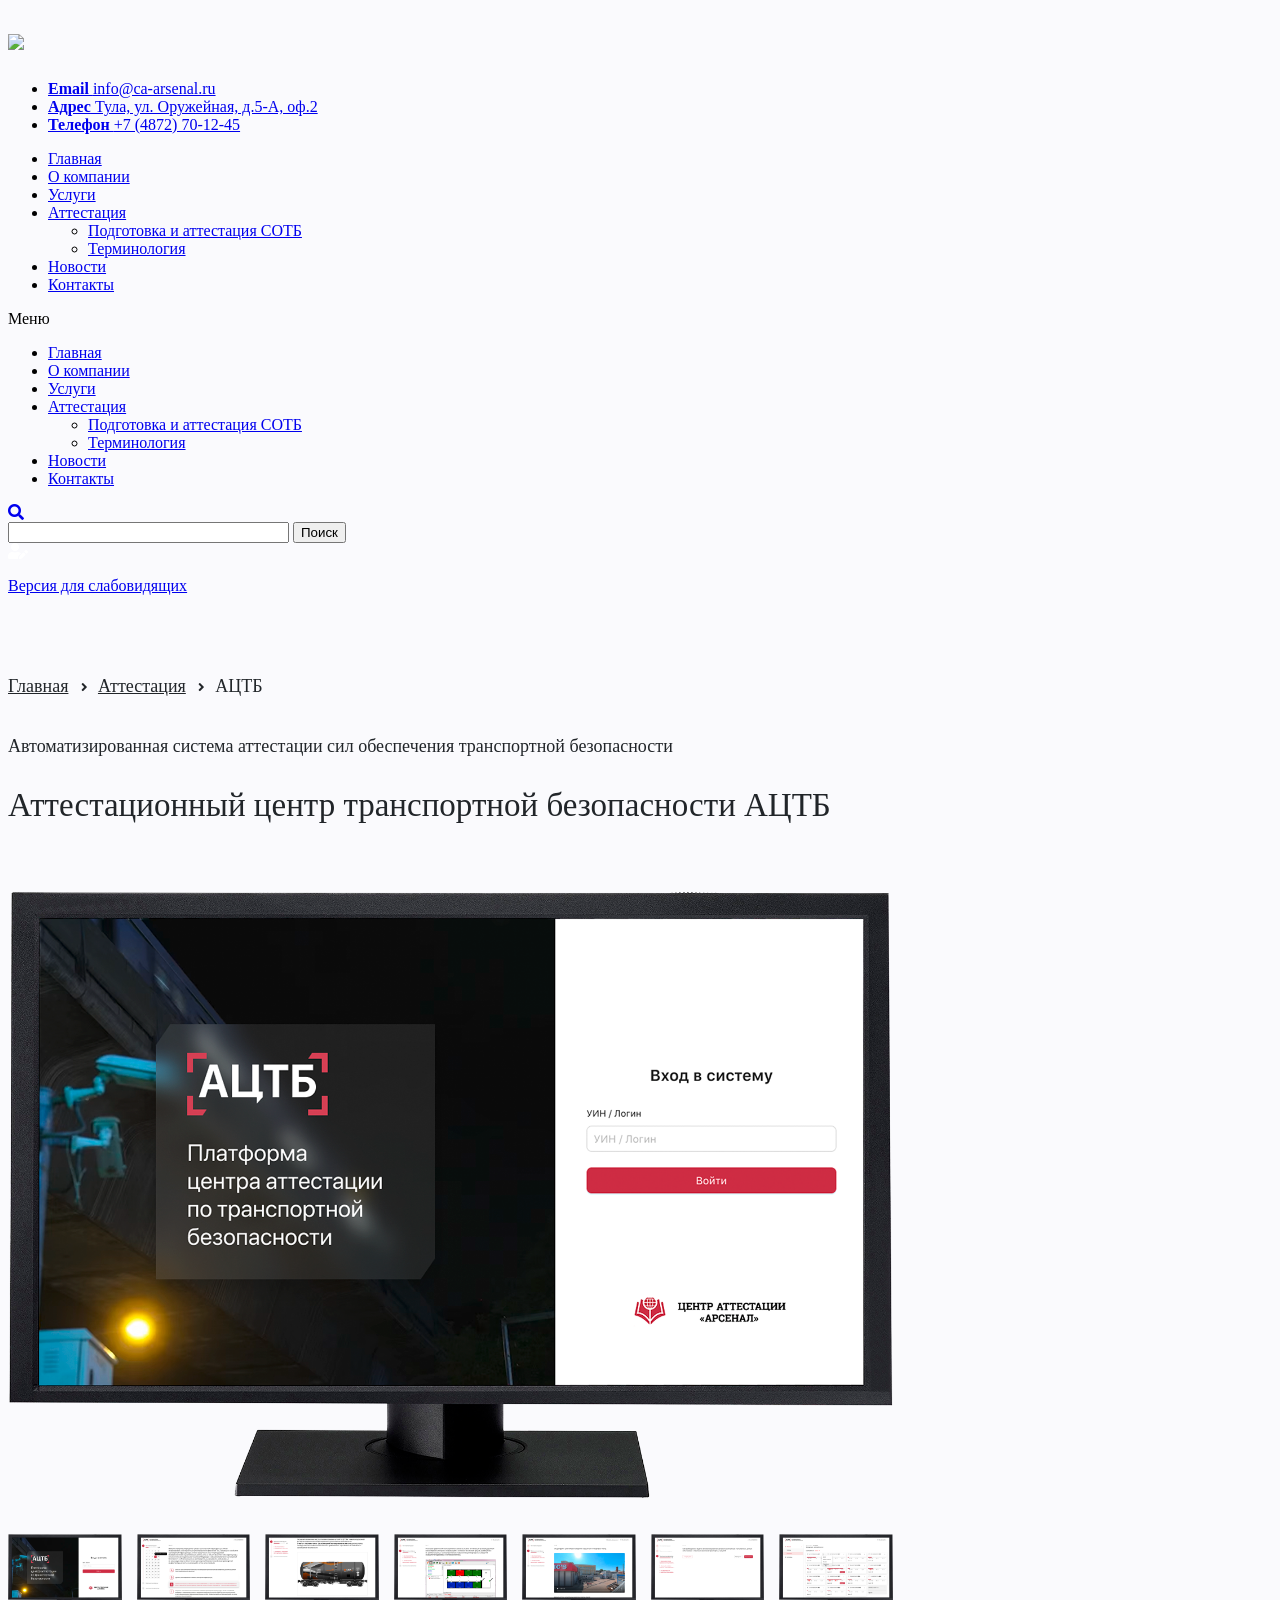
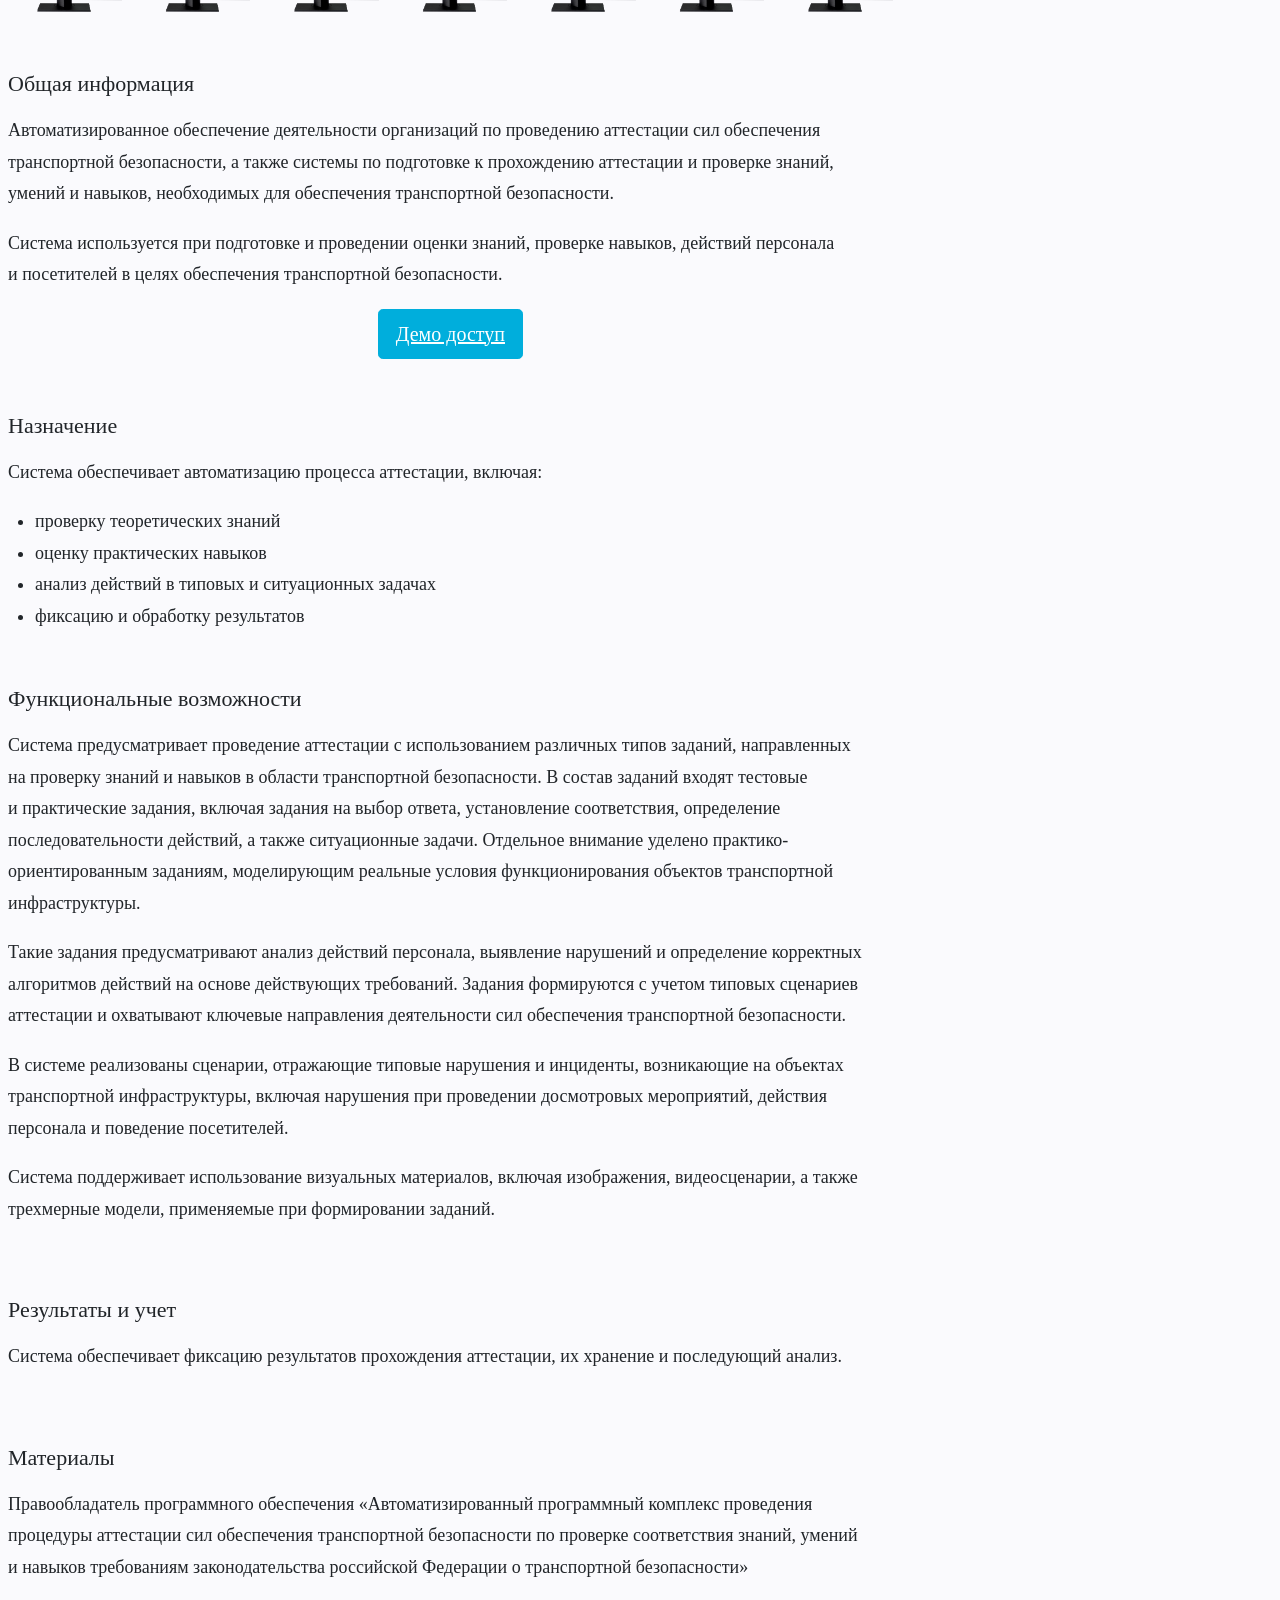
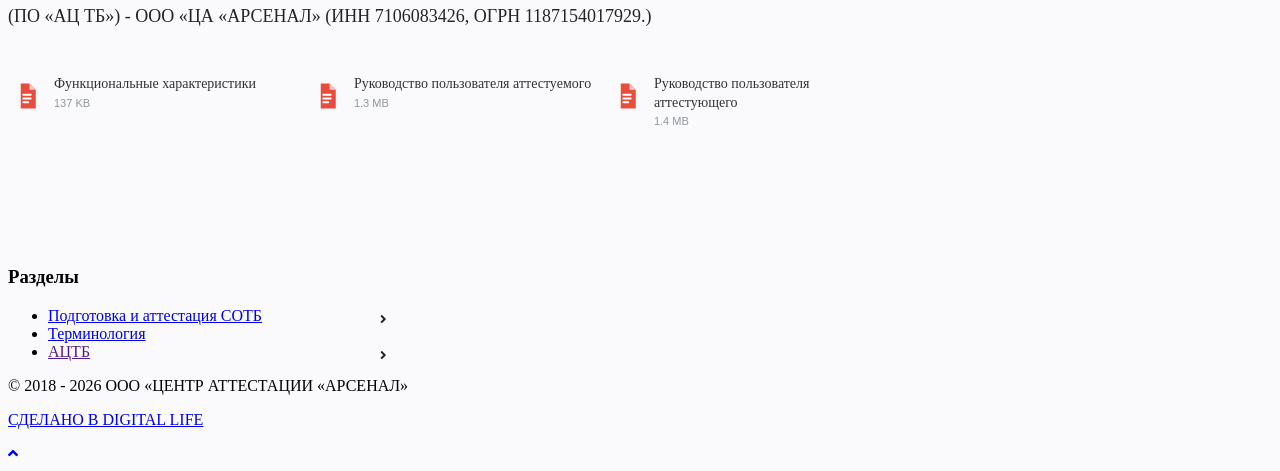
==== commit b34fdaf3: "Split materials owner text into paragraphs" ====
--- a/arsenal-mincifra-page.html
+++ b/arsenal-mincifra-page.html
@@ -693,7 +693,8 @@
                         </section>
                         <section class="actb-section">
                           <h2 class="actb-section-title">Материалы</h2>
-                          <p>Правообладатель программного обеспечения «Автоматизированный программный комплекс проведения процедуры аттестации сил&nbsp;обеспечения транспортной безопасности по&nbsp;проверке соответствия знаний, умений и&nbsp;навыков требованиям законодательства российской Федерации о&nbsp;транспортной безопасности» (ПО&nbsp;«АЦ&nbsp;ТБ») - ООО&nbsp;„ЦА&nbsp;«АРСЕНАЛ» (ИНН&nbsp;7106083426, ОГРН&nbsp;1187154017929.)</p>
+                          <p>Правообладатель программного обеспечения «Автоматизированный программный комплекс проведения процедуры аттестации сил&nbsp;обеспечения транспортной безопасности по&nbsp;проверке соответствия знаний, умений и&nbsp;навыков требованиям законодательства российской Федерации о&nbsp;транспортной безопасности»</p>
+                          <p>(ПО&nbsp;«АЦ&nbsp;ТБ») - ООО&nbsp;«ЦА&nbsp;«АРСЕНАЛ» (ИНН&nbsp;7106083426, ОГРН&nbsp;1187154017929.)</p>
                           <div class="actb-pdf-grid">
                             <a class="actb-pdf-button" href="./assets/Функциональные характеристики.pdf" target="_blank" rel="noopener noreferrer">
                               <span class="actb-pdf-icon" aria-hidden="true">
@@ -780,3 +781,5 @@
 
 
 
+
+
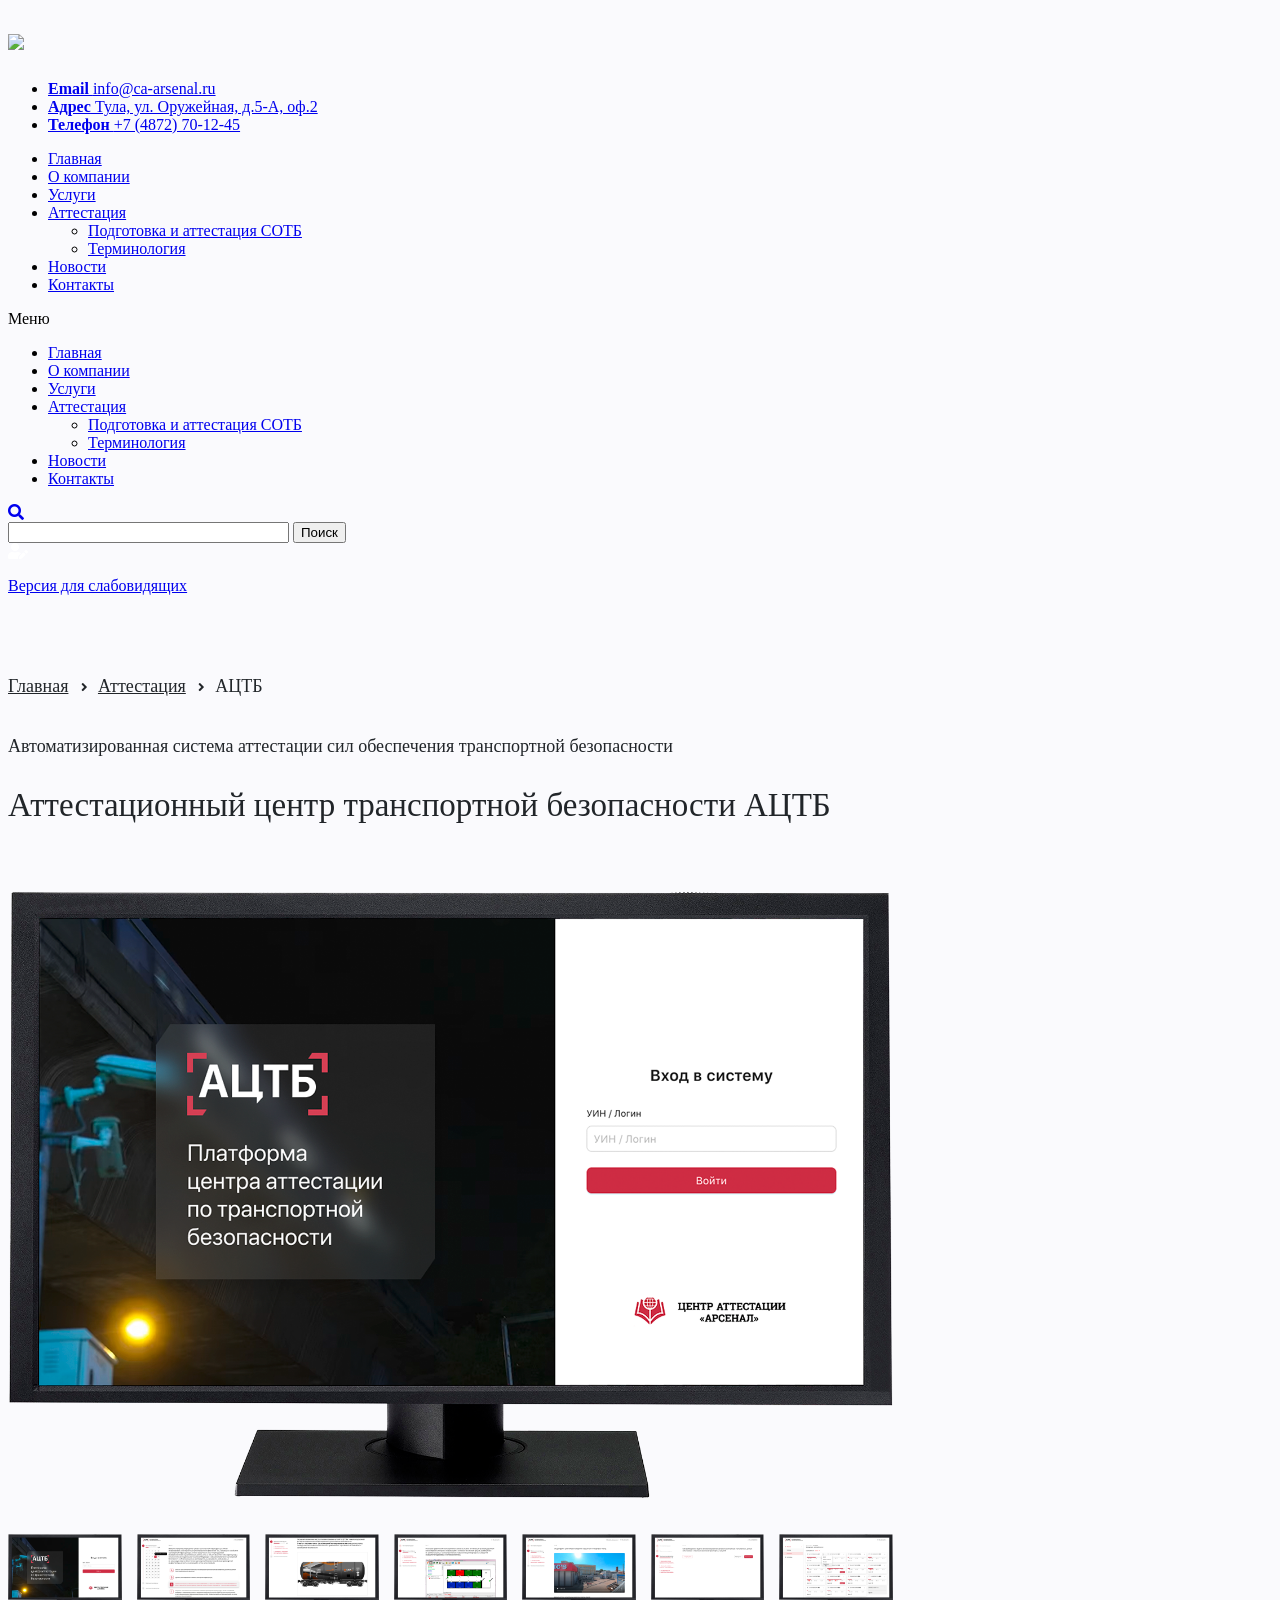
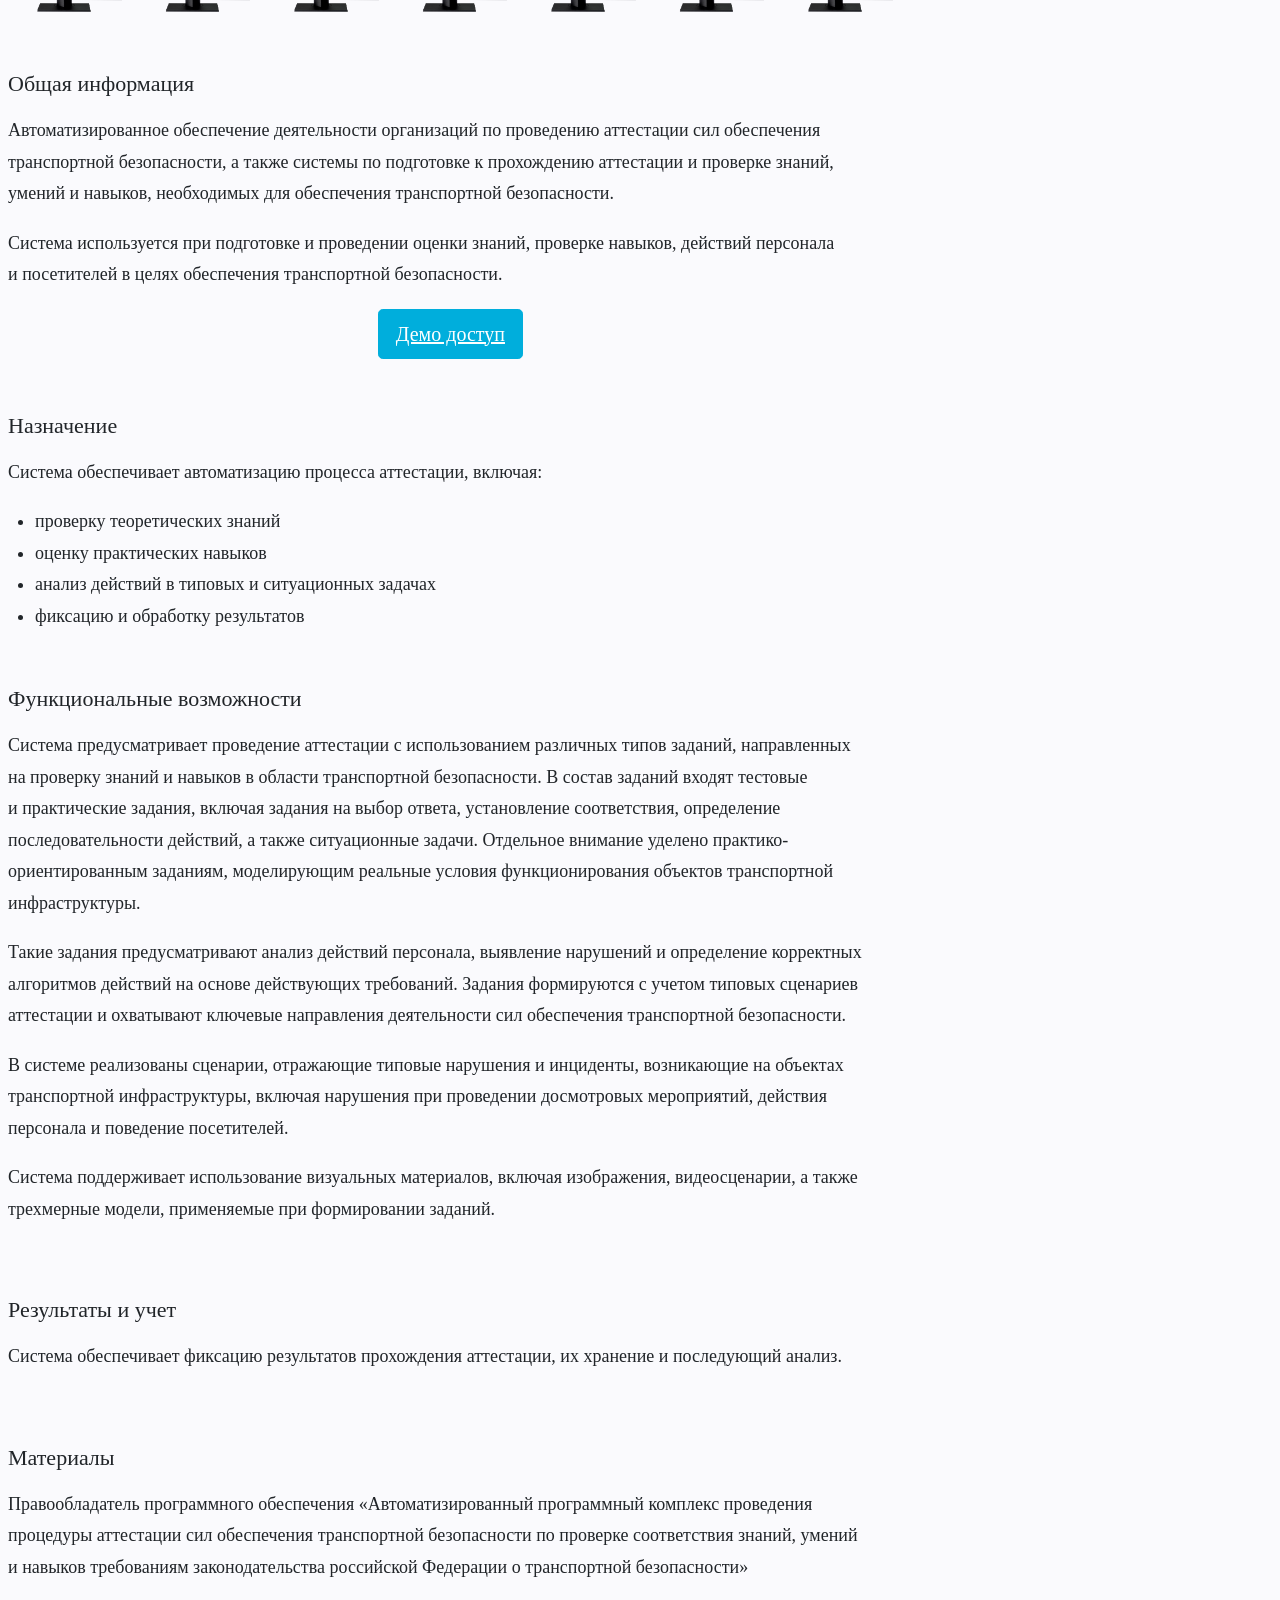
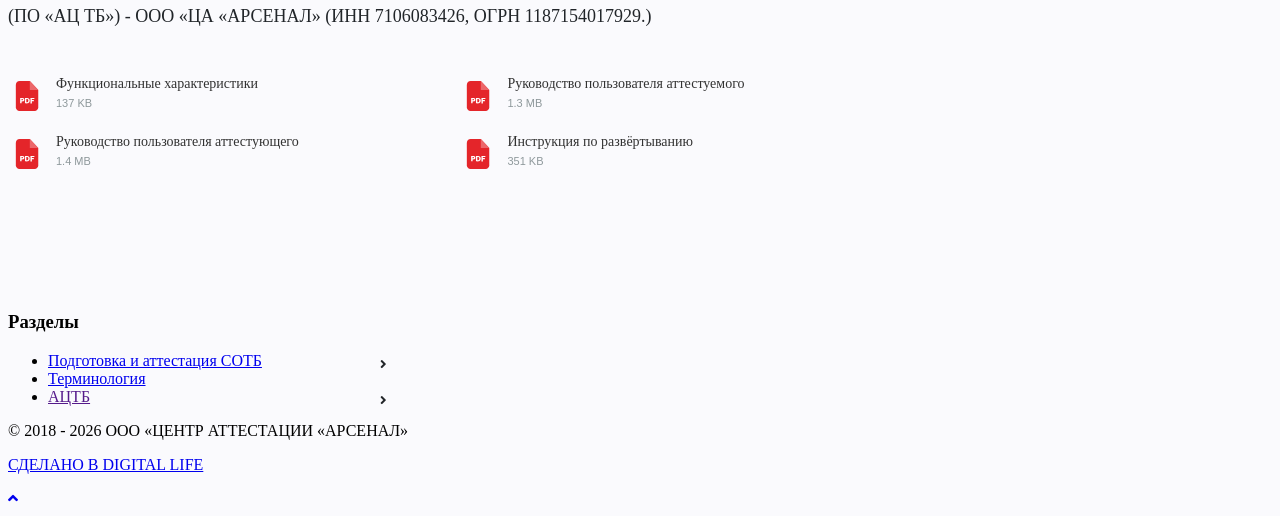
==== commit c4a176a5: "Update PDF materials layout and icons" ====
--- a/arsenal-mincifra-page.html
+++ b/arsenal-mincifra-page.html
@@ -697,30 +697,31 @@
                           <p>(ПО&nbsp;«АЦ&nbsp;ТБ») - ООО&nbsp;«ЦА&nbsp;«АРСЕНАЛ» (ИНН&nbsp;7106083426, ОГРН&nbsp;1187154017929.)</p>
                           <div class="actb-pdf-grid">
                             <a class="actb-pdf-button" href="./assets/Функциональные характеристики.pdf" target="_blank" rel="noopener noreferrer">
-                              <span class="actb-pdf-icon" aria-hidden="true">
-                                <svg viewBox="0 0 24 24" fill="none" xmlns="http://www.w3.org/2000/svg"><path d="M7 2H14L19 7V22H7V2Z" fill="#E74C3C"/><path d="M14 2V7H19" fill="#F8C9C4"/><path d="M9 11H15" stroke="white" stroke-width="1.5" stroke-linecap="round"/><path d="M9 14H15" stroke="white" stroke-width="1.5" stroke-linecap="round"/><path d="M9 17H13" stroke="white" stroke-width="1.5" stroke-linecap="round"/></svg>
-                              </span>
+                              <span class="actb-pdf-icon" aria-hidden="true"><img src="./assets/pdf-icon.svg" alt=""></span>
                               <span class="actb-pdf-meta">
                                 <span class="actb-pdf-title">Функциональные характеристики</span>
                                 <span class="actb-pdf-size">137 KB</span>
                               </span>
                             </a>
                             <a class="actb-pdf-button" href="./assets/Руководство пользователя аттестуемого.pdf" target="_blank" rel="noopener noreferrer">
-                              <span class="actb-pdf-icon" aria-hidden="true">
-                                <svg viewBox="0 0 24 24" fill="none" xmlns="http://www.w3.org/2000/svg"><path d="M7 2H14L19 7V22H7V2Z" fill="#E74C3C"/><path d="M14 2V7H19" fill="#F8C9C4"/><path d="M9 11H15" stroke="white" stroke-width="1.5" stroke-linecap="round"/><path d="M9 14H15" stroke="white" stroke-width="1.5" stroke-linecap="round"/><path d="M9 17H13" stroke="white" stroke-width="1.5" stroke-linecap="round"/></svg>
-                              </span>
+                              <span class="actb-pdf-icon" aria-hidden="true"><img src="./assets/pdf-icon.svg" alt=""></span>
                               <span class="actb-pdf-meta">
                                 <span class="actb-pdf-title">Руководство пользователя аттестуемого</span>
                                 <span class="actb-pdf-size">1.3 MB</span>
                               </span>
                             </a>
                             <a class="actb-pdf-button" href="./assets/Руководство пользователя аттестующего.pdf" target="_blank" rel="noopener noreferrer">
-                              <span class="actb-pdf-icon" aria-hidden="true">
-                                <svg viewBox="0 0 24 24" fill="none" xmlns="http://www.w3.org/2000/svg"><path d="M7 2H14L19 7V22H7V2Z" fill="#E74C3C"/><path d="M14 2V7H19" fill="#F8C9C4"/><path d="M9 11H15" stroke="white" stroke-width="1.5" stroke-linecap="round"/><path d="M9 14H15" stroke="white" stroke-width="1.5" stroke-linecap="round"/><path d="M9 17H13" stroke="white" stroke-width="1.5" stroke-linecap="round"/></svg>
-                              </span>
+                              <span class="actb-pdf-icon" aria-hidden="true"><img src="./assets/pdf-icon.svg" alt=""></span>
                               <span class="actb-pdf-meta">
                                 <span class="actb-pdf-title">Руководство пользователя аттестующего</span>
                                 <span class="actb-pdf-size">1.4 MB</span>
+                              </span>
+                            </a>
+                            <a class="actb-pdf-button" href="./assets/Инструкция по развёртыванию.pdf" target="_blank" rel="noopener noreferrer">
+                              <span class="actb-pdf-icon" aria-hidden="true"><img src="./assets/pdf-icon.svg" alt=""></span>
+                              <span class="actb-pdf-meta">
+                                <span class="actb-pdf-title">Инструкция по развёртыванию</span>
+                                <span class="actb-pdf-size">351 KB</span>
                               </span>
                             </a>
                           </div>
@@ -783,3 +784,6 @@
 
 
 
+
+
+
--- a/assets/actb-page.css
+++ b/assets/actb-page.css
@@ -29,10 +29,10 @@
 .actb-demo-actions { display: flex; justify-content: center; margin-top: 15px; }
 .actb-demo-button { background: #00aedc; border: 1px solid #00aedc; border-radius: 4.8px; color: #fff; display: inline-block; font-size: 20px; line-height: 30px; padding: 9px 17px; text-decoration: underline; transition: background-color 0.3s ease, border-color 0.3s ease, box-shadow 0.3s ease; }
 .actb-demo-button:hover, .actb-demo-button:focus { background: #0b60a9; border-color: #0b60a9; box-shadow: 0 2px 7px rgba(162,160,160,0.54); color: #fff; }
-.actb-pdf-grid { display: flex; gap: 15px; padding-top: 24px; }
-.actb-pdf-button { align-items: flex-start; color: inherit; display: flex; flex: 1 1 0; gap: 8px; min-width: 0; text-decoration: none; }
+.actb-pdf-grid { display: grid; grid-template-columns: repeat(2, minmax(0, 1fr)); column-gap: 18px; row-gap: 18px; padding-top: 24px; }
+.actb-pdf-button { align-items: flex-start; color: inherit; display: flex; gap: 10px; min-width: 0; text-decoration: none; width: 100%; }
 .actb-pdf-icon { align-items: center; display: flex; flex: 0 0 38px; height: 38px; justify-content: center; margin-top: 2px; }
-.actb-pdf-icon svg { display: block; height: 30px; width: 30px; }
+.actb-pdf-icon img, .actb-pdf-icon svg { display: block; height: 30px; width: 30px; }
 .actb-pdf-meta { display: flex; flex: 1 1 auto; flex-direction: column; min-width: 0; overflow: visible; padding: 0; }
 .actb-pdf-title { color: #323232; display: block; font-size: 14px; line-height: 1.35; margin: 0 0 4px; overflow-wrap: normal; white-space: normal; word-break: normal; }
 .actb-pdf-size { color: #8e989b; display: block; font-family: Arial, sans-serif; font-size: 11px; line-height: 1; white-space: nowrap; }
@@ -42,9 +42,9 @@
 .actb-page .widget-categories ul li.actb-current:after { color: #212529; content: "\f105"; font-family: "Font Awesome 5 Free"; font-size: 13px; font-weight: 900; position: absolute; right: 0; top: 6px; }
 @media screen and (max-width: 991px) {
   .actb-page #primary.content-area, .actb-page #sidebar-primary.sidebar { width: 100%; }
-  .actb-carousel-thumbs, .actb-pdf-grid { flex-wrap: wrap; }
+  .actb-carousel-thumbs { flex-wrap: wrap; }
   .actb-carousel-thumb { flex: 1 1 calc(25% - 12px); }
-  .actb-pdf-button { flex: 1 1 100%; }
+  .actb-pdf-grid { grid-template-columns: 1fr; }
 }
 @media screen and (max-width: 767px) {
   .actb-content { padding: 35px 0 55px; }
@@ -60,3 +60,7 @@
 
 
 
+
+
+
+
